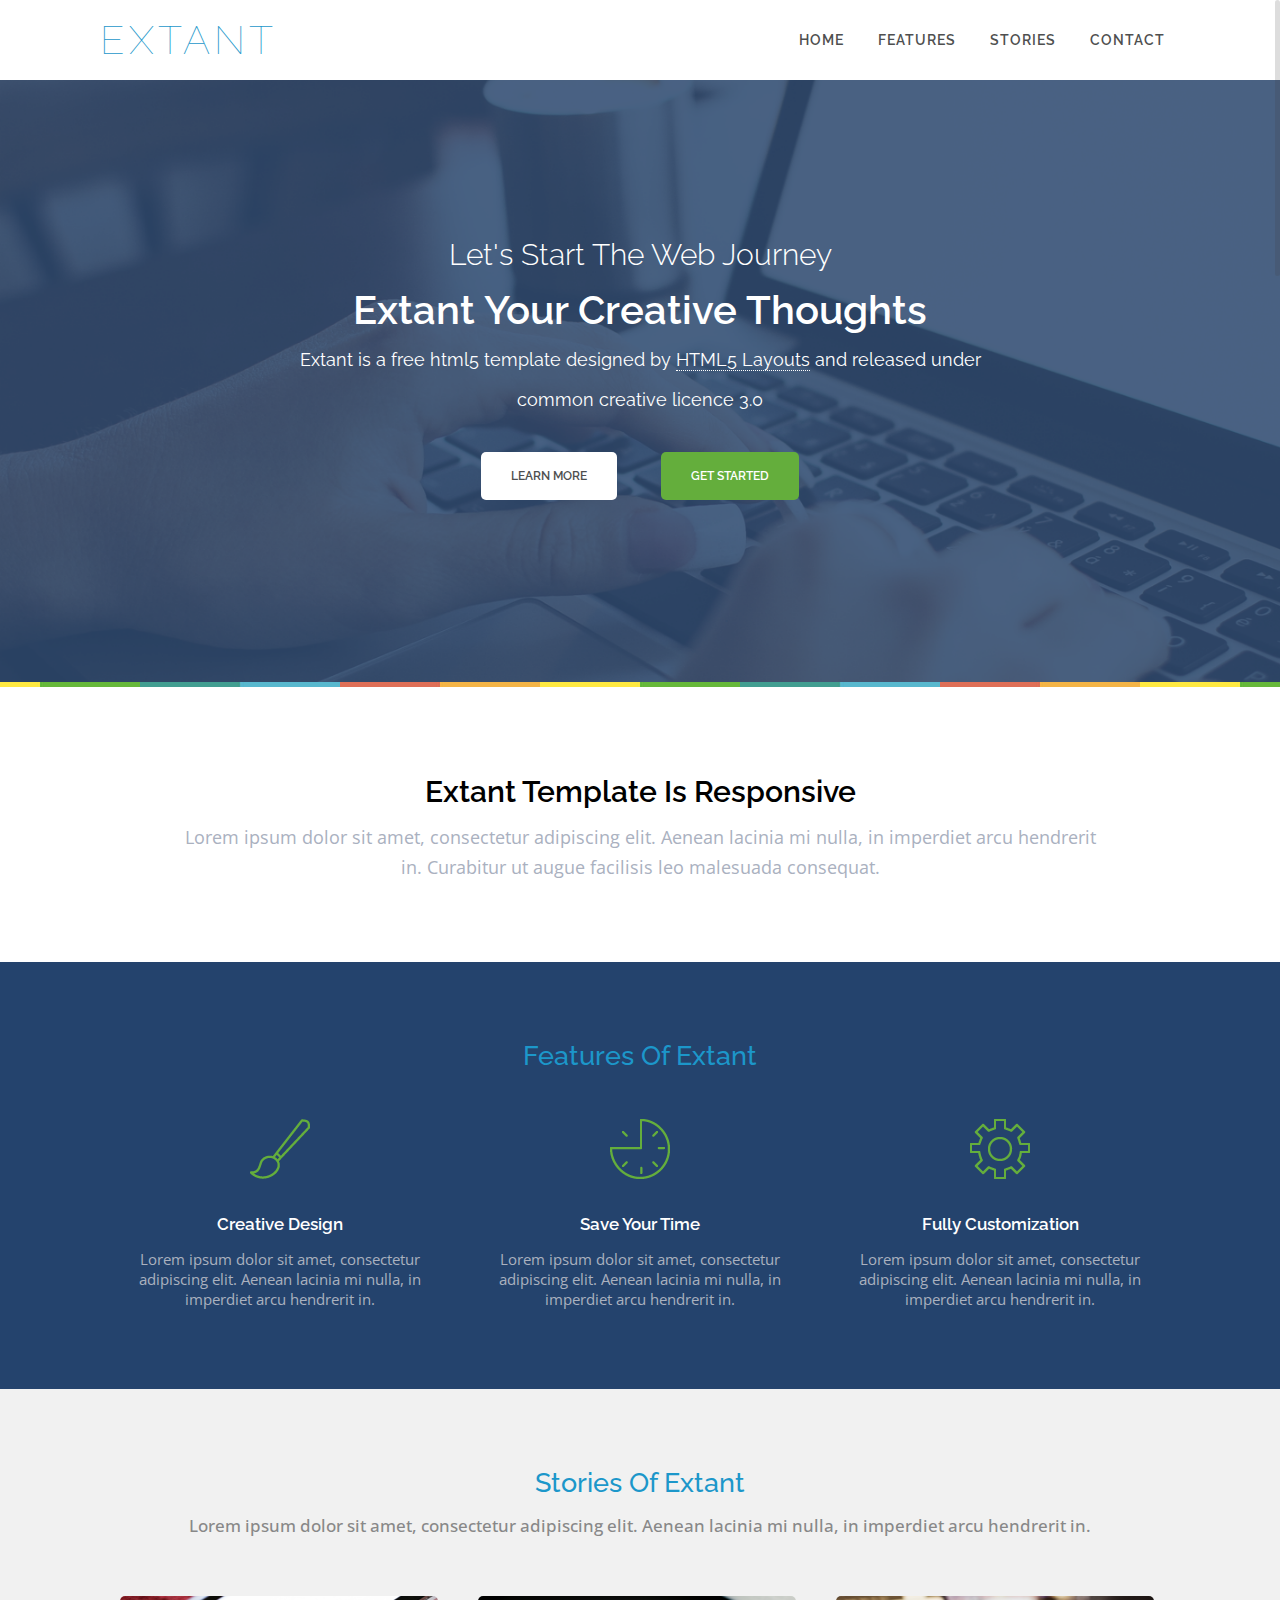
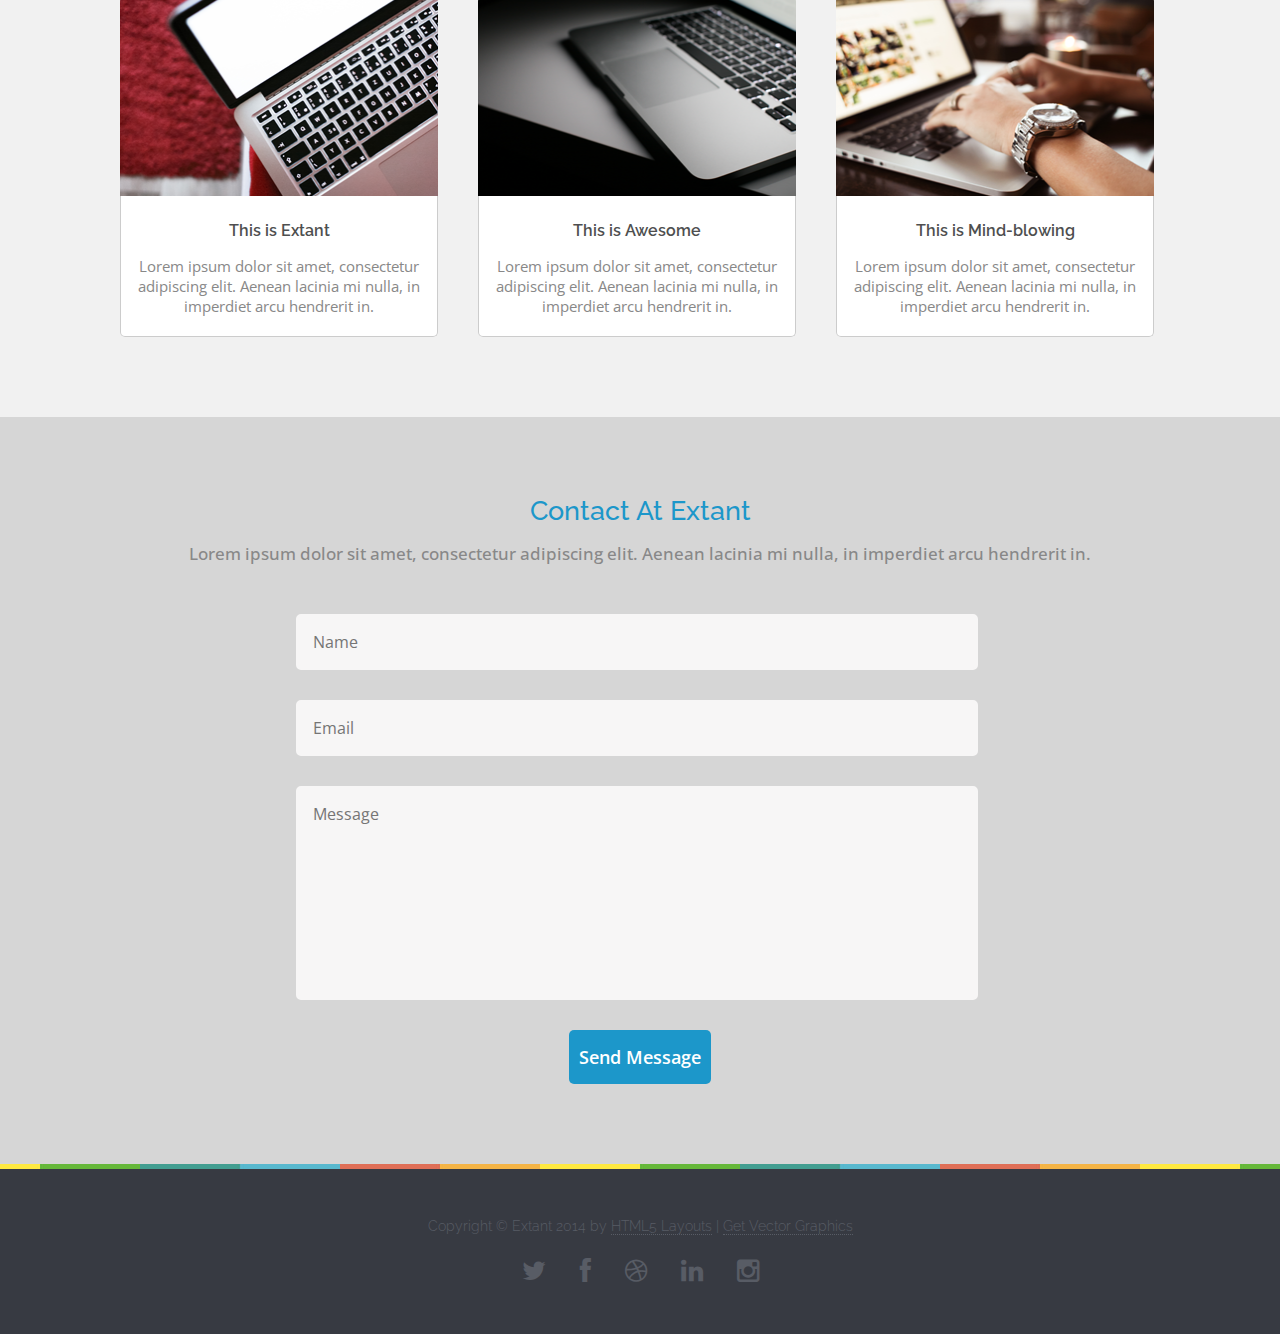
==== index.html @ fd0f8000 "Template Commit" ====
<!DOCTYPE html PUBLIC "-//W3C//DTD XHTML 1.0 Transitional//EN" "http://www.w3.org/TR/xhtml1/DTD/xhtml1-transitional.dtd">
<html xmlns="http://www.w3.org/1999/xhtml">
<head>
<meta http-equiv="Content-Type" content="text/html; charset=utf-8" />
<meta name="viewport" content="width=device-width, initial-scale=1.0">
<title>Extant - Free HTML5 Templates 2014</title>
<link rel="stylesheet" type="text/css" href="style.css"/>
<link href='http://fonts.googleapis.com/css?family=Raleway:400,200,300,600,700,800' rel='stylesheet' type='text/css'>
<link href='http://fonts.googleapis.com/css?family=Open+Sans:400,700,800,600,300,200' rel='stylesheet' type='text/css'>
<link href="css/font-awesome.min.css" rel="stylesheet" media="screen">
<link href="css/responsive.css" rel="stylesheet" media="screen" type="text/css"/>
<link rel="stylesheet" href="sidr/stylesheets/jquery.sidr.dark.css">
<script src="js/jquery.min.js"></script>
<script src="sidr/jquery.sidr.min.js"></script>
<script type="text/javascript" src="js/smoothscroll.js"></script>

</head>

<body>
	<div class="header">
    	<div class="container">
    		<div class="logo-menu">
        		<div class="logo">
            		<h1><a href="#">Extant</a></h1>
            	</div>
                <!--<a id="simple-menu" href="#sidr">Toggle menu</a>-->
                <div id="mobile-header">
<a class="responsive-menu-button" href="#"><img src="images/11.png"/></a>
</div>
            	<div class="menu" id="navigation">
            		<ul>
                    	<li><a href="#">Home</a></li>
                        <li><a href="#features">Features</a></li>
                        <li><a href="#stories">Stories</a></li>
                        <li><a href="#contact">Contact</a></li>
                    </ul>
            	</div>
        	</div>
        </div>
    </div>
    
    <div class="banner">
    	<div class="container">
        	<div class="header-text">
            	<p class="big-text">Let's Start The Web Journey</p>
                <h2>Extant Your Creative Thoughts</h2>
                <p class="small-text">Extant is a free html5 template designed by <a href="www.html5layouts.com">HTML5 Layouts</a> and released under common creative licence 3.0</p>
                <div class="button-section">
                	<ul>
                    	<li><a href="#" class="top-button white">Learn More</a></li>
                        <li><a href="#" class="top-button green">Get Started</a></li>
                    </ul>
                </div>
            </div>
        </div>
    </div>
    
    <div class="color-border">
    </div>
    
    <div class="desc">
    	<div class="container">
        	<h2>Extant Template Is Responsive</h2>
            <p>Lorem ipsum dolor sit amet, consectetur adipiscing elit. Aenean lacinia mi nulla, in imperdiet arcu hendrerit in. Curabitur ut augue facilisis leo malesuada consequat.</p>
        </div>
    </div>
    
    <div class="features" id="features">
    	<div class="container">
        	<h3 class="text-head">Features Of Extant</h3>
        	<div class="features-section">
                <ul>
                	<li>
                    	<div class="feature-icon icon1"></div>
                     	<h4>Creative Design</h4>
                        <p>Lorem ipsum dolor sit amet, consectetur adipiscing elit. Aenean lacinia mi nulla, in imperdiet arcu hendrerit in.</p>
                     </li>
                     <li>
                    	<div class="feature-icon icon2"></div>
                     	<h4>Save Your Time</h4>
                        <p>Lorem ipsum dolor sit amet, consectetur adipiscing elit. Aenean lacinia mi nulla, in imperdiet arcu hendrerit in.</p>
                     </li>
                     <li>
                    	<div class="feature-icon icon3"></div>
                     	<h4>Fully Customization</h4>
                        <p>Lorem ipsum dolor sit amet, consectetur adipiscing elit. Aenean lacinia mi nulla, in imperdiet arcu hendrerit in.</p>
                     </li>
                </ul>
            </div>
        </div>
    </div>
    
    <div class="stories" id="stories">
    	<div class="container">
        	<h3 class="text-head">Stories Of Extant</h3>
            <p class="box-desc">Lorem ipsum dolor sit amet, consectetur adipiscing elit. Aenean lacinia mi nulla, in imperdiet arcu hendrerit in.</p>
        	<div class="stories-section">
            	<ul>
                	<li>
                    	<a href="#">
                    	<div class="story-img"><img src="images/story1.png"/></div>
                        	<div class="story-box">
                            	<h4>This is Extant</h4>
                        		<p>Lorem ipsum dolor sit amet, consectetur adipiscing elit. Aenean lacinia mi nulla, in imperdiet arcu hendrerit in.</p>
                        		
                            </div>
                        </a>
                    </li>
                    <li>
                    	<a href="#">
                    	<div class="story-img"><img src="images/story2.png"/></div>
                        	<div class="story-box">
                            	<h4>This is Awesome</h4>
                        		<p>Lorem ipsum dolor sit amet, consectetur adipiscing elit. Aenean lacinia mi nulla, in imperdiet arcu hendrerit in.</p>
                        		
                            </div>
                        </a>
                    </li>
                    <li>
                    	<a href="#">
                    	<div class="story-img"><img src="images/story3.png"/></div>
                        	<div class="story-box">
                            	<h4>This is Mind-blowing</h4>
                        		<p>Lorem ipsum dolor sit amet, consectetur adipiscing elit. Aenean lacinia mi nulla, in imperdiet arcu hendrerit in.</p>
                        		
                            </div>
                        </a>
                    </li>
                </ul>
            </div>
        </div>
    </div>
   	
    <div class="contact" id="contact">
    	<div class="container">
        	<h3 class="text-head">Contact At Extant</h3>
            <p class="box-desc">Lorem ipsum dolor sit amet, consectetur adipiscing elit. Aenean lacinia mi nulla, in imperdiet arcu hendrerit in.</p>
            	<div class="contact-section">
            		
                		<form>
                    		<input type="text" name="Name" placeholder="Name" />
                        	<input type="email" name="email" placeholder="Email"/>
                        	<textarea placeholder="Message" rows="6"></textarea>
                        	<button type="submit" class="submit">Send Message</button>
                   		</form>
                	
            	</div>
        </div>
    </div>
    <div class="color-border">
    </div>
    <div class="footer">
        	<div class="container">
            	<div class="infooter">
                <p class="copyright">Copyright &copy; Extant 2014 by <a class="credit"href="http://www.html5layouts.com">HTML5 Layouts</a> | <a href="http://vectortoons.com/">Get Vector Graphics</a></p>
            	</div>
            <ul class="socialmedia">
                <li><a href=""><i class="icon-twitter"></i></a></li>
                <li><a href=""><i class="icon-facebook"></i></a></li>
                <li><a href=""><i class="icon-dribbble"></i></a></li>
                <li><a href=""><i class="icon-linkedin"></i></a></li>
                <li><a href=""><i class="icon-instagram"></i></a></li>
            </ul>
            </div>
        </div>
        <script type="text/javascript" src="js/jquery.nicescroll.min.js"></script>
        <script type="text/javascript">		
			 $(document).ready(function() {
				$('#simple-menu').sidr({
				side: 'right'
			});
			});
			$('.responsive-menu-button').sidr({
				name: 'sidr-main',
				source: '#navigation',
				side: 'right'

				});
			$(document).ready(
			function() {
			$("html").niceScroll({cursorborder:"0px solid #fff",cursorwidth:"5px",scrollspeed:"70"});
			}
			);
		</script>
</body>
</html>
---- style.css ----
/* CSS Document */

/* http://meyerweb.com/eric/tools/css/reset/ 
   v2.0 | 20110126
   License: none (public domain)
*/

html, body, div, span, applet, object, iframe,
h1, h2, h3, h4, h5, h6, p, blockquote, pre,
a, abbr, acronym, address, big, cite, code,
del, dfn, em, img, ins, kbd, q, s, samp,
small, strike, strong, sub, sup, tt, var,
b, u, i, center,
dl, dt, dd, ol, ul, li,
fieldset, form, label, legend,
table, caption, tbody, tfoot, thead, tr, th, td,
article, aside, canvas, details, embed, 
figure, figcaption, footer, header, hgroup, 
menu, nav, output, ruby, section, summary,
time, mark, audio, video {
	margin: 0;
	padding: 0;
	border: 0;
	font-size: 100%;
	font: inherit;
	vertical-align: baseline;
	font-family: 'Raleway', sans-serif;
}
/* HTML5 display-role reset for older browsers */
article, aside, details, figcaption, figure, 
footer, header, hgroup, menu, nav, section {
	display: block;
}
body {
	line-height: 1;	
}
ol, ul {
	list-style: none;
}
blockquote, q {
	quotes: none;
}
blockquote:before, blockquote:after,
q:before, q:after {
	content: '';
	content: none;
}
table {
	border-collapse: collapse;
	border-spacing: 0;
}
.header
{
	width: 100%;
	height: 80px;
	background-color: #fff;

}
.container
{
	width: 1080px;
	margin: 0 auto;
}
.logo
{
	float:left;
}
.logo h1 a
{
	font-family: 'Raleway', sans-serif;
	text-decoration: none;
	color: #1C97CA;
	font-size: 40px;
	font-weight: 100;
	padding: 20px 0px;
	display: block;
	letter-spacing: 4px;
	text-transform: uppercase;
	
}
.menu
{
	float: right;
}
.menu ul li
{
	display: inline-block;
	padding: 33px 15px;
}
.menu ul li a
{
	float:right;
	font-family: 'Raleway', sans-serif;
	text-decoration: none;
	color: #4e4f4f;
	font-size: 14px;
	font-weight: 600;
	text-transform: uppercase;
	letter-spacing: 1px;
	transition: color 0.3s ease-in;
	-moz-transition: color 0.3s ease-in;
	-o-transition: color 0.3s ease-in;
	-webkit-transition: color 0.3s ease-in;
	-ms-transition: color 0.3s ease-in;
}
.menu ul li a:hover
{
	color: #1C97CA;
}
.banner
{
	background: url(images/picjumbo-bg5.png) no-repeat fixed 0% 0%/cover;
	padding: 150px 0px;
	cursor: default;
}
.header-text
{
	text-align:center;
	color: #fff;
}
.big-text
{
	font-size: 30px;
	line-height: 50px;
	font-family: 'Raleway', sans-serif;
	font-weight: 300;
}
.header-text h2
{
	font-size: 40px;
	font-weight: 600;
	font-family: 'Raleway', sans-serif;
	line-height: 60px;
}
.small-text
{
	width: 65%;
	margin: 0 auto;
	font-size: 18px;
	font-family: 'Raleway', sans-serif;
	font-weight: 400;
	line-height: 40px;
}
.small-text a
{
	color: #fff;
	border-bottom: 1px dotted #fff;
	text-decoration: none;
}
.button-section ul li
{
	display: inline-block;
	margin: 50px 20px;
}
.top-button
{
	
	text-decoration: none;
	border-radius: 5px;
	font-family: 'Raleway', sans-serif;
	font-weight: 600;
	font-size: 12px;
	text-transform: uppercase;
}
.green
{	color: #fff;
	padding: 17px 30px;
	background-color: #64AE3C;
}
.white
{
	background-color: #fff;
	padding: 17px 30px;
	color: #4e4f4f;
}
.color-border
{
	background:url(images/color_border.jpg) repeat-x scroll center top;
	width: 100%;
	float: left;
	display: block;
	height: 5px;
}
.features
{
	background: url(images/bg.png) repeat;
}
.desc
{
	font-family: 'Raleway', sans-serif;
	text-align: center;
	padding: 80px 0px;
}
.desc h2
{
	font-size: 30px;
	font-weight: 600;
	padding: 15px 0px;
}
.desc p
{
	font-size: 18px;
	font-weight: 400;
	line-height: 30px;
	width: 85%;
	margin: 0 auto;
	font-family: 'Open Sans', sans-serif;
	color: #aab1bf;
}
.features
{
	padding: 80px 0px;
	background-color: #24436d;
	float: left;
	width: 100%;
}
.features-section
{
	text-align: center;
}
h3.text-head
{
	color: #1c97ca;
	font-size: 27px;
	font-weight: 500;
	font-family: 'Raleway', sans-serif;
	text-align: center;
}
p.box-desc
{
	color: #888;
	font-size: 17px;
	font-weight: 500;
	font-family: 'Open Sans', sans-serif;
	line-height: 60px;
	text-align: center;
}
.features-section ul
{
	margin: 50px 0px;
}
.features-section ul li
{
	width: 360px;
	display: block;
	text-align: center;
	float: left;
}
.feature-icon
{
	background:url(images/feature-icons.png) no-repeat;
	width: 60px;
	height: 60px;
	display: inline-block;
}
.icon1
{
	background-position: -1px -1px;
}
.icon2
{
	background-position: -68px -1px;
}
.icon3
{
	background-position: -136px -1px;
}
.features-section ul li h4
{
	font-size: 17px;
	font-weight: 600;
	color: #fff;
	font-family: 'Raleway', sans-serif;
	line-height: 50px;
	margin-top: 20px;
}
.features-section ul li p
{
	color: #aab1bf;
	font-size: 15px;
	line-height: 20px;
	width: 90%;
	margin: 0 auto;
	font-weight: 400;
	font-family: 'Open Sans', sans-serif;
	
}
.stories
{
	padding: 80px 0px;
	float: left;
	width: 100%;
	background: #f1f1f1;
}
.stories-section ul li
{
	width: 318px;
	margin: 40px 20px 0px;
	border-radius: 5px;
	background-color: #fff;
	float: left;
	transition: all 0.3s ease-in;
	-moz-transition: all 0.3s ease-in;
	-o-transition: all 0.3s ease-in;
	-ms-transition: all 0.3s ease-in;
	-webkit-transition: all 0.3s ease-in;
}
.stories-section ul li a
{
	text-decoration: none;
}
.story-img img
{
	width: 318px;
	height: 200px;
	border-top-left-radius: 5px;
	border-top-right-radius: 5px;
}
.story-box
{
	border: 1px solid #ccc;
	border-bottom-left-radius: 5px;
	border-bottom-right-radius: 5px;
	border-top: none;
	text-align: center;
	padding: 10px 0px 20px;
}
.story-box h4
{
	color: #4E4F4F;
	font-size: 16px;
	font-family: 'Raleway', sans-serif;
	font-weight: 600;
	line-height: 50px;
}
.story-box p
{
	color: #888;
	font-family: 'Open Sans', sans-serif;
	font-size: 15px;
	font-weight: 400;
	line-height: 20px;
}
.stories-section ul li:hover
{
	box-shadow: 0px 0px 6px 0px #ccc;
}
.contact
{
	padding: 80px 0px;
	width: 100%;
	float: left;
	font-family: 'Open Sans', sans-serif;
	background-color: #D6D6D6;
}
.contact-section
{
	width: 60%;
	margin: 0 auto;
	font-family: 'Open Sans', sans-serif;
}
form input
{
	background: none repeat scroll 0% 0% #F7F6F6;
	padding: 15px;
	width: 100%;
	border-radius: 5px;
	font-size: 16px;
	font-weight: 400;
	margin-top: 30px;
	font-family: 'Open Sans', sans-serif;
	box-shadow: none;
	border: 2px solid #f7f6f6;
	transition: all 0.5s ease-in;
	-moz-transition: all 0.5s ease-in;
	-o-transition: all 0.5s ease-in;
	-ms-transition: all 0.5s ease-in;
	-webkit-transition: all 0.5s ease-in;
	margin-left: -20px;
}
form textarea
{
	width: 100%;
    border-radius: 5px;
    box-shadow: none;
    background: none repeat scroll 0% 0% #F7F6F6;
    padding: 15px;
    font-size: 16px;
    font-weight: 400;
	height: 180px;
	margin-top: 30px;
	font-family: inherit;
	border: 2px solid #f7f6f6;
	font-family: 'Open Sans', sans-serif;
	resize: none;
	transition: all 0.5s ease-in;
	-moz-transition: all 0.5s ease-in;
	-ms-transition: all 0.5s ease-in;
	-o-transition: all 0.5s ease-in;
	-webkit-transition: all 0.5s ease-in;
	margin-left: -20px;
}
button.submit
{
	background: #1C97CA;
border: medium none;
color: #FFF;
padding: 15px 10px;
font-size: 18px;
font-weight: 600;
font-family: "Open Sans",sans-serif;
transition: all 0.3s ease 0s;
-o-transition: all 0.3s ease 0s;
-webkit-transition: all 0.3s ease 0s;
-ms-transition: all 0.3s ease 0s;
-moz-transition: all 0.3s ease 0s;
margin-top: 20px;
transition: background 0.3s ease-in;
cursor: pointer;
display: block;
margin: 30px auto 0px;
border-radius : 5px;
}
button.submit:hover
{
	background:#888;
}
form input:focus
{
	border: 2px solid #888;
	background-color: #fff;
}
form textarea:focus
{
	border: 2px solid #888;
	background-color: #fff;
}
.footer
{
	width: 100%;
	background-color: #373A42;
	float: left;
	padding: 50px 0px;
	text-align: center;
}
.footer p.copyright {
    color: #585C65;
    font-weight: 300;
    font-size: 14px;
}
.footer p.copyright a
{
	color: #585C65;
	text-decoration: none;
	border-bottom: 1px dotted #585c65;
}
ul.socialmedia {
    margin: 0;
    list-style:none;
    margin-top: 25px;
}
ul.socialmedia li {
    display: inline-block;
    margin-left: 15px;
	margin-right: 15px;
    color: #585c65;
    font-size: 26px;
}
ul.socialmedia li a {
    
    color: #585c65;
    font-size: 26px;
}

i.icon-twitter {
    -webkit-transition: all 0.3s;
    -moz-transition: all 0.3s;
    transition: all 0.3s;
}
i.icon-twitter:hover {
    height: 100%;
    color: #00acee;
}
i.icon-facebook {
    -webkit-transition: all 0.3s;
    -moz-transition: all 0.3s;
    transition: all 0.3s;
}
i.icon-facebook:hover {
    height: 100%;
    color: #3b5998;
}
i.icon-dribbble {
    -webkit-transition: all 0.3s;
    -moz-transition: all 0.3s;
    transition: all 0.3s;
}
i.icon-dribbble:hover {
    height: 100%;
    color: #ea4c89;
}
i.icon-linkedin {
    -webkit-transition: all 0.3s;
    -moz-transition: all 0.3s;
    transition: all 0.3s;
}
i.icon-linkedin:hover {
    height: 100%;
    color: #0e76a8;
}
i.icon-instagram {
    -webkit-transition: all 0.3s;
    -moz-transition: all 0.3s;
    transition: all 0.3s;

}
i.icon-instagram:hover {
    height: 100%;
    color: #3f729b;
}
ul.socialmedia li a {
    text-decoration: none;
}
.responsive-menu-button
{
	float: right;
	padding: 24px 0px;
}
#mobile-header {
display: none;
}
---- css/responsive.css ----
@media (min-width: 1080px) and (max-width: 1200px)
{
	.container
	{
		width: 1040px;
		margin: 0 auto;
		padding: 0px 20px;
	}
	.features-section ul li
	{
		width: 346px;
	}
	.stories-section ul li
	{
		width: 304px;
	}
	.story-img img
	{
		width: 304px;
		height: 195px;
	}
}
@media (min-width: 768px) and (max-width: 1080px)
{
	.container
	{
		width: 728px;
		margin: 0 auto;
	}
	.banner
	{
		padding: 100px 0px;
	}
	.big-text
	{
		font-size: 22px;
	}
	.header-text h2 
	{
    	font-size: 34px;
	}
	.small-text 
	{
    	width: 85%;
    	margin: 0px auto;
    	font-size: 16px;
	}
	.desc h2 {
    	font-size: 25px;
	}
	.desc p {
    	font-size: 16px;
	}
	.features-section ul li {
    	width: 242px;
	}
	.features-section ul li p {
   
    	font-size: 14px;
    	width: 95%;
	}
	.contact-section
	{
	width: 80%;
	margin: 0 auto;
	font-family: 'Open Sans', sans-serif;
	}
}
@media only screen 
and (min-device-width : 768px) 
and (max-device-width : 1024px) 
and (orientation : landscape) 
{
	.container
	{
		width: 728px;
		margin: 0 auto;
	}
	.banner
	{
		padding: 140px 0px;
	}
	.big-text
	{
		font-size: 22px;
	}
	.header-text h2 
	{
    	font-size: 34px;
	}
	.small-text 
	{
    	width: 85%;
    	margin: 0px auto;
    	font-size: 16px;
	}
	.desc h2 {
    	font-size: 25px;
	}
	.desc p {
    	font-size: 16px;
	}
	.features-section ul li {
    	width: 242px;
	}
	.features-section ul li p {
   
    	font-size: 14px;
    	width: 95%;
	}
	.contact-section
	{
	width: 80%;
	margin: 0 auto;
	font-family: 'Open Sans', sans-serif;
	}
}
@media (min-width: 640px) and (max-width: 768px)
{
	.container
	{
		width: 600px;
		margin: 0 auto;
		padding: 0px 20px;
	}
	.banner
		{
			padding: 140px 0px;
		}
		.big-text {
    		font-size: 20px;
		}
		.header-text h2 {
    		font-size: 30px;
    		line-height: 40px;
		}
		.small-text {
    		width: 90%;
	    	font-size: 16px;
    		line-height: 35px;
		}
		.desc {
    		padding: 60px 0px;
		}
		.desc h2 {
    		font-size: 22px;
		}
		.desc p {
    		font-size: 14px;
		}
		.features-section ul li {
    		display: block;
    		float: none;
    		width: 80%;
    		margin: 40px auto;
		}
		p.box-desc {
   	 		line-height: 30px;
		}
		.stories-section ul li {
   	 		float: none;;
   	 		margin: 40px auto;
		}	
		.features {
    		padding: 140px 0px;
		}
		.stories {
    		padding: 140px 0px;
		}
		.contact {
    		padding: 140px 0px;
    
		}
}
@media (min-width: 480px) and (max-width: 640px)
{
	.container
	{
		width: 440px;
		margin: 0 auto;
		padding: 0px 20px;
	}
	.banner
		{
			padding: 140px 0px;
		}
		.big-text {
    		font-size: 20px;
		}
		.header-text h2 {
    		font-size: 30px;
    		line-height: 40px;
		}
		.small-text {
    		width: 90%;
	    	font-size: 16px;
    		line-height: 35px;
		}
		.desc {
    		padding: 60px 0px;
		}
		.desc h2 {
    		font-size: 22px;
		}
		.desc p {
    		font-size: 14px;
			width: 100%;
		}
		.features-section ul li {
    		display: block;
    		float: none;
    		width: 80%;
    		margin: 40px auto;
		}
		p.box-desc {
   	 		line-height: 30px;
		}
		.stories-section ul li {
   	 		float: none;;
   	 		margin: 40px auto;
		}	
		.features {
    		padding: 140px 0px;
		}
		.stories {
    		padding: 140px 0px;
		}
		.contact {
    		padding: 140px 0px;
    
		}
}
@media (min-width: 20px) and (max-width: 480px)
{
	.container
	{
		width: 280px;
		margin: 0 auto;
		padding: 0px 20px;
	}
	.banner
		{
			padding: 140px 0px 60px;;
		}
		.big-text {
    		font-size: 15px;
		}
		.header-text h2 {
    		font-size: 26px;
    		line-height: 40px;
		}
		.small-text {
    		width: 90%;
	    	font-size: 15px;
    		line-height: 35px;
		}
		.button-section ul li {
    		margin: 50px 12px;
		}
		.white, .green {
    		padding: 15px;
		}
		.desc {
    		padding: 60px 0px;
		}
		.desc h2 {
    		font-size: 22px;
		}
		.desc p {
    		font-size: 14px;
			width: 100%;
		}
		.features
		{
			padding: 140px 0px;
		}
		.features-section ul li {
    		display: block;
    		float: none;
    		width: 90%;
    		margin: 40px auto;
		}
		.features-section ul li p
		{
			width: 100%;
		}
		p.box-desc {
   	 		line-height: 30px;
			font-size: 14px;
		}
		.stories
		{
			padding: 140px 0px;
		}
		.stories-section ul li {
   	 		float: none;;
   	 		margin: 40px auto;
			width: 260px;
		}
		.story-img img {
    		height: 170px;
    		width: 260px;
		}
		.features {
    		padding: 60px 0px;
		}
		.stories {
    		padding: 60px 0px;
		}
		.contact {
    		padding: 140px 0px;
    
		}
		.contact-section {
    		width: 80%;
		}
		h3.text-head {
    		font-size: 20px;
		}
		.menu {
   			 display: none;
		}
		.logo {
			float: left;
		}
}
@media only screen and (max-width: 767px){
#mobile-header {
display: block;
}
.header
{
	position: fixed;
}
.banner {
    padding: 160px 0px 80px;
}
.menu
{
	display: none;
}
}
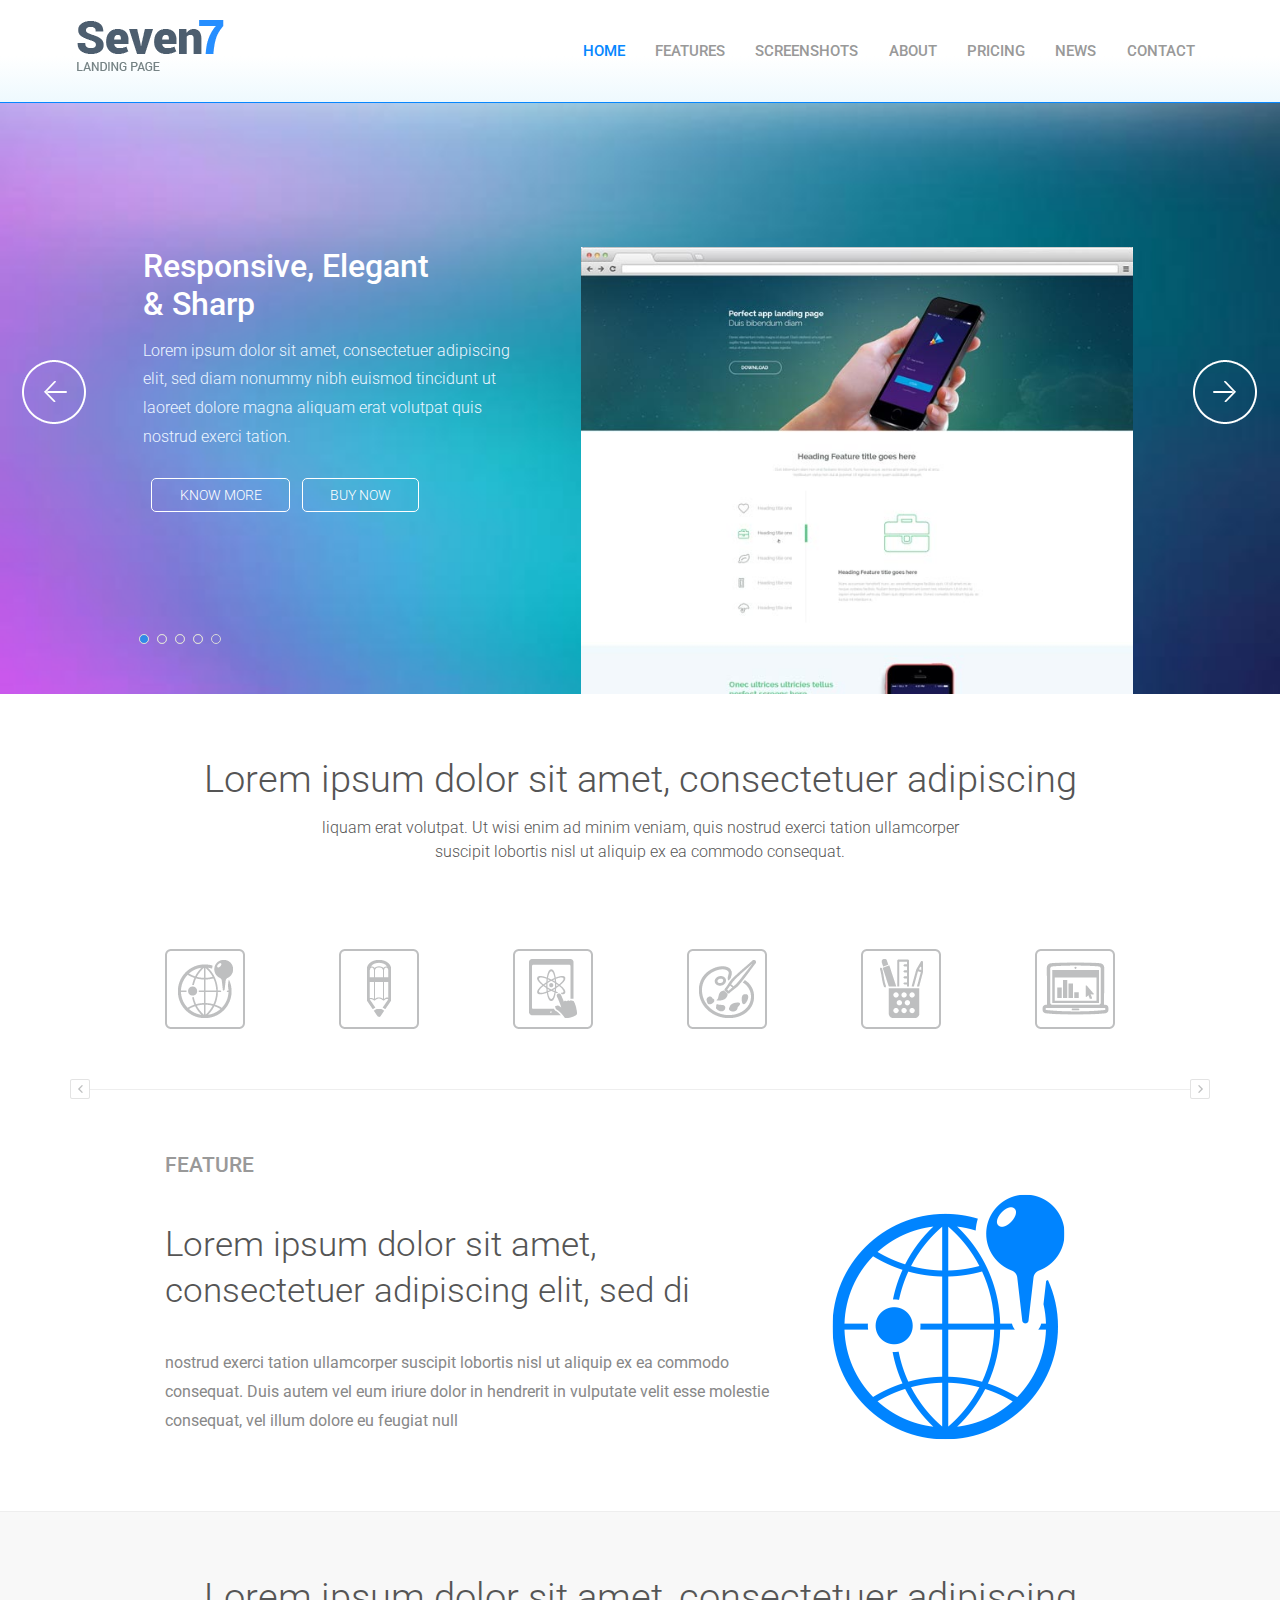
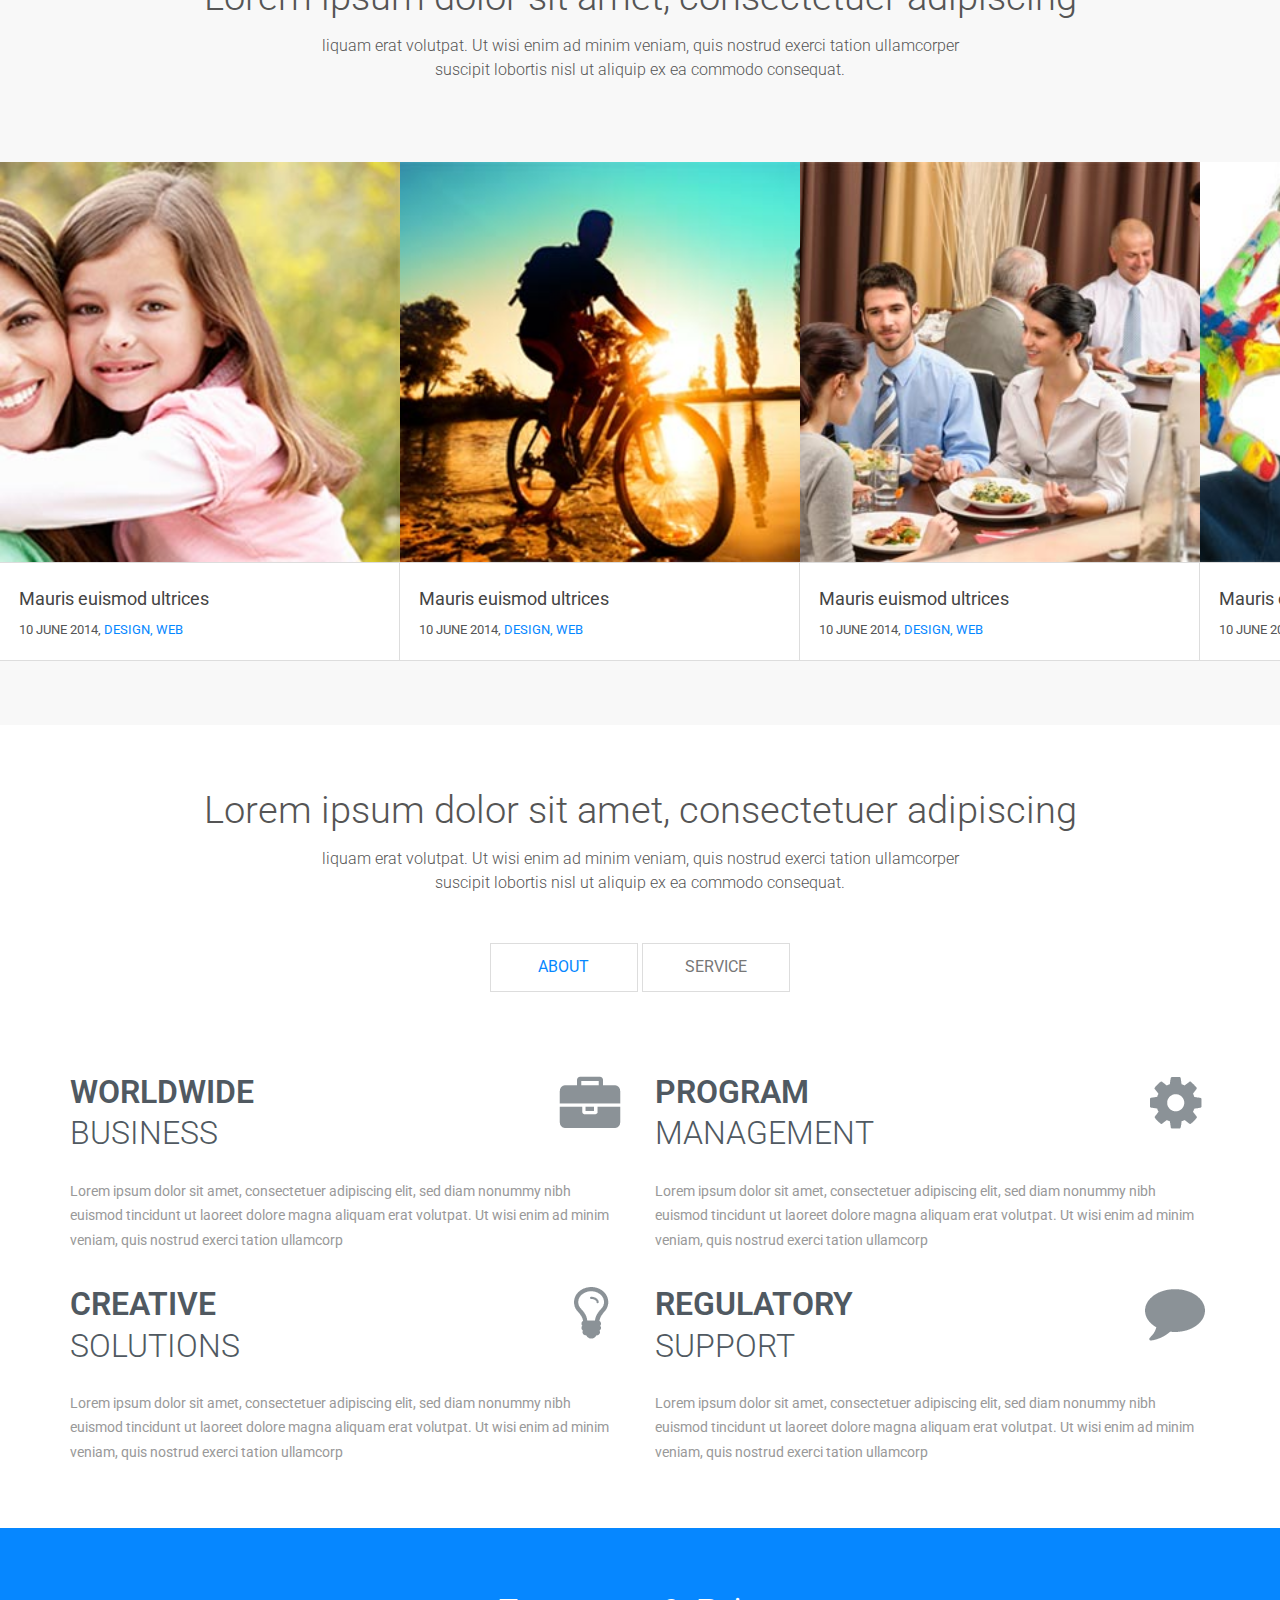
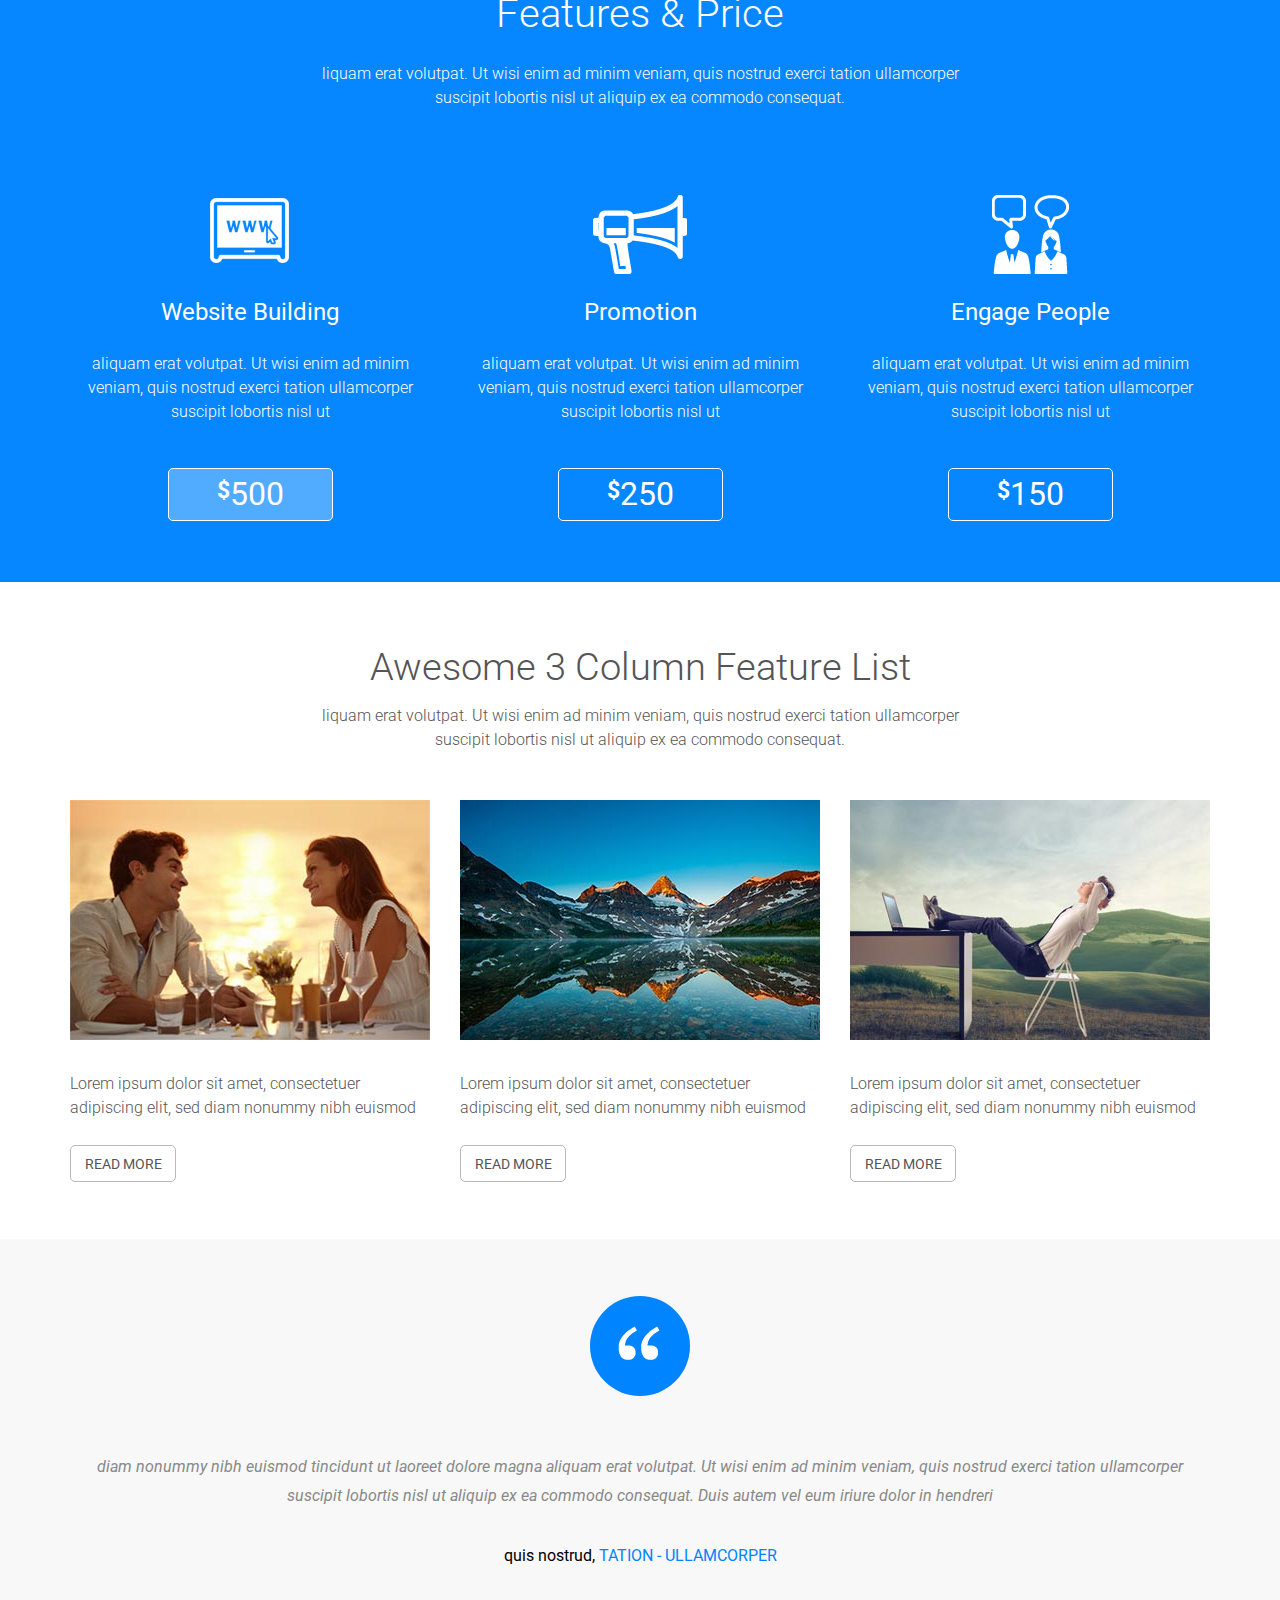
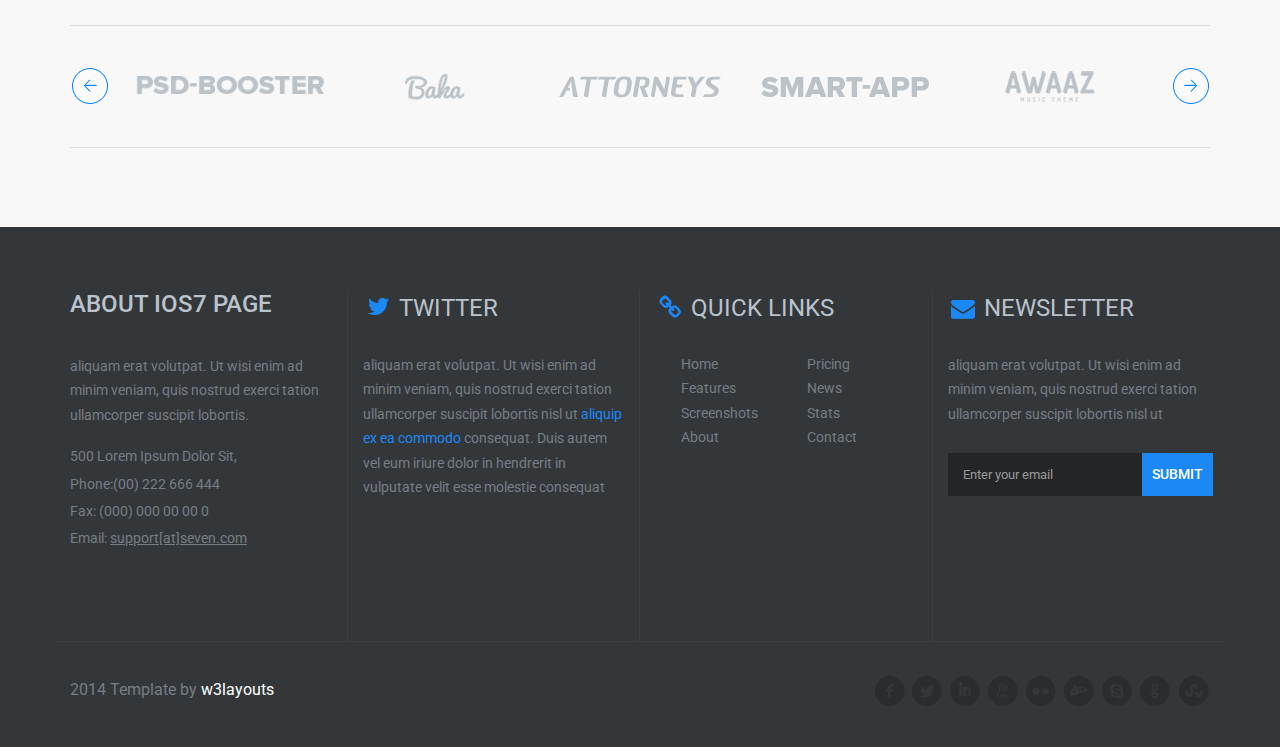
==== commit 47931487: "Template Download" ====
--- a/index.html
+++ b/index.html
@@ -1,186 +1,586 @@
-<!DOCTYPE html PUBLIC "-//W3C//DTD XHTML 1.0 Transitional//EN" "http://www.w3.org/TR/xhtml1/DTD/xhtml1-transitional.dtd">
-<html xmlns="http://www.w3.org/1999/xhtml">
+<!--
+Author: W3layouts
+Author URL: http://w3layouts.com
+License: Creative Commons Attribution 3.0 Unported
+License URL: http://creativecommons.org/licenses/by/3.0/
+-->
+<!DOCTYPE HTML>
+<html>
 <head>
-<meta http-equiv="Content-Type" content="text/html; charset=utf-8" />
-<meta name="viewport" content="width=device-width, initial-scale=1.0">
-<title>Extant - Free HTML5 Templates 2014</title>
-<link rel="stylesheet" type="text/css" href="style.css"/>
-<link href='http://fonts.googleapis.com/css?family=Raleway:400,200,300,600,700,800' rel='stylesheet' type='text/css'>
-<link href='http://fonts.googleapis.com/css?family=Open+Sans:400,700,800,600,300,200' rel='stylesheet' type='text/css'>
-<link href="css/font-awesome.min.css" rel="stylesheet" media="screen">
-<link href="css/responsive.css" rel="stylesheet" media="screen" type="text/css"/>
-<link rel="stylesheet" href="sidr/stylesheets/jquery.sidr.dark.css">
+<title>Seven Bootstarp Website Template | Home :: w3layouts</title>
+<link href="css/bootstrap.css" rel='stylesheet' type='text/css' />
+<!-- jQuery (necessary for Bootstrap's JavaScript plugins) -->
 <script src="js/jquery.min.js"></script>
-<script src="sidr/jquery.sidr.min.js"></script>
-<script type="text/javascript" src="js/smoothscroll.js"></script>
-
+<!---- start-smoth-scrolling---->
+<script type="text/javascript" src="js/move-top.js"></script>
+<script type="text/javascript" src="js/easing.js"></script>
+			    <script type="text/javascript">
+					jQuery(document).ready(function($) {
+						$(".scroll").click(function(event){		
+							event.preventDefault();
+							$('html,body').animate({scrollTop:$(this.hash).offset().top},1200);
+						});
+					});
+				</script>
+<!---- start-smoth-scrolling---->
+ <!-- Custom Theme files -->
+<link href="css/style.css" rel='stylesheet' type='text/css' />
+<!-- Custom Theme files -->
+<meta name="viewport" content="width=device-width, initial-scale=1">
+<script type="application/x-javascript"> addEventListener("load", function() { setTimeout(hideURLbar, 0); }, false); function hideURLbar(){ window.scrollTo(0,1); } </script>
+</script>
+<!----webfonts---->
+<link href='http://fonts.googleapis.com/css?family=Roboto:100,300,400,500,700,900' rel='stylesheet' type='text/css'>
+<!----//webfonts---->
+	<!----- start-Share-instantly-slider---->
+					 <!-- Prettify -->
+						<link href="css/owl.carousel.css" rel="stylesheet">
+					    <script src="js/owl.carousel.js"></script>
+					    <script>
+						    $(document).ready(function() {
+						      $("#owl-demo , #owl-demo1").owlCarousel({
+						        items : 1,
+						        lazyLoad : true,
+						        autoPlay : true,
+						      });
+						    });
+					    </script>
+					    <script>
+						    $(document).ready(function() {
+						      $("#owl-demo3").owlCarousel({
+						        items : 4,
+						        lazyLoad : true,
+						        autoPlay : true,
+						        navigation: false,
+						        pagination: false,
+						      });
+						    });
+					    </script>
+					<!----- //End-Share-instantly-slider---->
+             
+				<!----start-top-nav-script---->
+		<script>
+			$(function() {
+				var pull 		= $('#pull');
+					menu 		= $('nav ul');
+					menuHeight	= menu.height();
+				$(pull).on('click', function(e) {
+					e.preventDefault();
+					menu.slideToggle();
+				});
+				$(window).resize(function(){
+	        		var w = $(window).width();
+	        		if(w > 320 && menu.is(':hidden')) {
+	        			menu.removeAttr('style');
+	        		}
+	    		});
+			});
+		</script>
+		<!----//End-top-nav-script---->
+<script src="js/easyResponsiveTabs.js" type="text/javascript"></script>
+		    <script type="text/javascript">
+			    $(document).ready(function () {
+			        $('#horizontalTab').easyResponsiveTabs({
+			            type: 'default', //Types: default, vertical, accordion           
+			            width: 'auto', //auto or any width like 600px
+			            fit: true   // 100% fit in a container
+			        });
+			    });
+			   </script>
 </head>
-
 <body>
-	<div class="header">
-    	<div class="container">
-    		<div class="logo-menu">
-        		<div class="logo">
-            		<h1><a href="#">Extant</a></h1>
-            	</div>
-                <!--<a id="simple-menu" href="#sidr">Toggle menu</a>-->
-                <div id="mobile-header">
-<a class="responsive-menu-button" href="#"><img src="images/11.png"/></a>
-</div>
-            	<div class="menu" id="navigation">
-            		<ul>
-                    	<li><a href="#">Home</a></li>
-                        <li><a href="#features">Features</a></li>
-                        <li><a href="#stories">Stories</a></li>
-                        <li><a href="#contact">Contact</a></li>
-                    </ul>
-            	</div>
-        	</div>
-        </div>
-    </div>
-    
-    <div class="banner">
-    	<div class="container">
-        	<div class="header-text">
-            	<p class="big-text">Let's Start The Web Journey</p>
-                <h2>Extant Your Creative Thoughts</h2>
-                <p class="small-text">Extant is a free html5 template designed by <a href="www.html5layouts.com">HTML5 Layouts</a> and released under common creative licence 3.0</p>
-                <div class="button-section">
-                	<ul>
-                    	<li><a href="#" class="top-button white">Learn More</a></li>
-                        <li><a href="#" class="top-button green">Get Started</a></li>
-                    </ul>
+    <div class="header">
+     <div class="container">
+		 <div class="logo">
+			<a href="index.html"><img src="images/logo.png" class="img-responsive" alt=""/></a>
+		 </div>
+		             <nav class="top-nav">
+						<ul class="top-nav">
+							<li class="active"><a href="#home" class="scroll">Home <span> </span></a></li>
+							<li class="page-scroll"><a href="#fea" class="scroll">Features<span> </span></a></li>
+							<li class="page-scroll"><a href="#screen" class="scroll">Screenshots<span> </span></a></li>
+							<li class="page-scroll"><a href="#about" class="scroll">About <span> </span></a></li>
+							<li class="page-scroll"><a href="#price" class="scroll">Pricing<span> </span></a></li>
+							<li class="page-scroll"><a href="#news" class="scroll">News<span> </span></a></li>
+							<li class="contatct-active" class="page-scroll"><a href="#contact" class="scroll">Contact </a></li>
+						</ul>
+						<a href="#" id="pull"><img src="images/nav-icon.png" title="menu" /></a>
+					</nav>			
+	                <div class="clearfix"></div>
+	  </div>
+   </div>
+   <div class="slider" id="home">
+  	<div class="slider_container">
+  		<div class="wmuSlider example1">
+			   <div class="wmuSliderWrapper">
+				   <article style="position: absolute; width: 100%; opacity: 0;"> 
+				   	 <div class="banner-wrap">
+				   		 <div class="slider-left">
+						    <h1>Responsive, Elegant <br> & Sharp</h1>
+							<p class="top">Lorem ipsum dolor sit amet, consectetuer adipiscing elit, sed diam nonummy nibh euismod tincidunt ut laoreet dolore magna aliquam erat volutpat quis nostrud exerci tation.</p>
+						    <ul class="button">
+						       <li><a href="#">Know More</a></li>
+							   <li><a href="#">Buy Now</a></li>
+							</ul>
+						 </div>
+					   	 <div class="slider-right">
+							 <img src="images/one.jpg" alt=""/> 
+						 </div>
+						 <div class="clearfix"> </div>
+					 </div>
+					</article>
+				   <article style="position: relative; width: 100%; opacity: 1;"> 
+				   	 <div class="banner-wrap">
+				   		 <div class="slider-left">
+						    <h1>nibh euismod <br> & tincidunt</h1>
+							<p class="top">Lorem ipsum dolor sit amet, consectetuer adipiscing elit, sed diam nonummy nibh euismod tincidunt ut laoreet dolore magna aliquam erat volutpat quis nostrud exerci tation.</p>
+						    <ul class="button">
+						       <li><a href="#">Know More</a></li>
+							   <li><a href="#">Buy Now</a></li>
+							</ul>
+						 </div>
+					   	 <div class="slider-right">
+							 <img src="images/one.jpg" alt=""/> 
+						 </div>
+						 <div class="clearfix"> </div>
+					 </div>
+				   </article>
+				   <article style="position: absolute; width: 100%; opacity: 0;">
+				   	 <div class="banner-wrap">
+				   		 <div class="slider-left">
+						    <h1>magna aliquam <br> & laoreet</h1>
+							<p class="top">Lorem ipsum dolor sit amet, consectetuer adipiscing elit, sed diam nonummy nibh euismod tincidunt ut laoreet dolore magna aliquam erat volutpat quis nostrud exerci tation.</p>
+						    <ul class="button">
+						       <li><a href="#">Know More</a></li>
+							   <li><a href="#">Buy Now</a></li>
+							</ul>
+						 </div>
+					   	 <div class="slider-right">
+							 <img src="images/one.jpg" alt=""/> 
+						 </div>
+						 <div class="clearfix"> </div>
+					 </div>
+				   </article>
+				   <article style="position: absolute; width: 100%; opacity: 0;">
+				   	<div class="banner-wrap">
+				   		 <div class="slider-left">
+						    <h1>volutpat quis <br> & nostrud</h1>
+							<p class="top">Lorem ipsum dolor sit amet, consectetuer adipiscing elit, sed diam nonummy nibh euismod tincidunt ut laoreet dolore magna aliquam erat volutpat quis nostrud exerci tation.</p>
+						    <ul class="button">
+						       <li><a href="#">Know More</a></li>
+							   <li><a href="#">Buy Now</a></li>
+							</ul>
+						 </div>
+					   	 <div class="slider-right">
+							 <img src="images/one.jpg" alt=""/> 
+						 </div>
+						 <div class="clearfix"> </div>
+					 </div>
+				   </article>
+				   <article style="position: absolute; width: 100%; opacity: 0;"> 
+				   	 <div class="banner-wrap">
+				   		 <div class="slider-left">
+						    <h1>magna aliquam <br> & laoreet</h1>
+							<p class="top">Lorem ipsum dolor sit amet, consectetuer adipiscing elit, sed diam nonummy nibh euismod tincidunt ut laoreet dolore magna aliquam erat volutpat quis nostrud exerci tation.</p>
+						    <ul class="button">
+						       <li><a href="#">Know More</a></li>
+							   <li><a href="#">Buy Now</a></li>
+							</ul>
+						 </div>
+					   	 <div class="slider-right">
+							 <img src="images/one.jpg" alt=""/> 
+						 </div>
+						 <div class="clearfix"> </div>
+					 </div>
+			      </article>
+				</div>
+                <ul class="wmuSliderPagination">
+                	<li><a href="#" class="">0</a></li>
+                	<li><a href="#" class="">1</a></li>
+                	<li><a href="#" class="">2</a></li>
+                	<li><a href="#">3</a></li>
+               </ul>
+              </div>
+            	 <script src="js/jquery.wmuSlider.js"></script> 
+				       <script>
+       						 $('.example1').wmuSlider();         
+   						</script> 	           	      
+           </div>
+      </div>
+      <div class="main">
+      	<div class="content-top" id="fea">
+      		<div class="container">
+      			<h2 class="m_1">Lorem ipsum dolor sit amet, consectetuer adipiscing</h2>
+      			<p class="m_2">liquam erat volutpat. Ut wisi enim ad minim veniam, quis nostrud exerci tation ullamcorper<br>suscipit lobortis nisl ut aliquip ex ea commodo consequat.</p>
+      			<ul class="icons">
+      				<li><a href="#"><i class="icon1"> </i></a></li>
+      				<li><a href="#"><i class="icon2"> </i></a></li>
+      				<li><a href="#"><i class="icon3"> </i></a></li>
+      				<li><a href="#"><i class="icon4"> </i></a></li>
+      				<li><a href="#"><i class="icon5"> </i></a></li>
+      				<li><a href="#"><i class="icon6"> </i></a></li>
+      				<div class="clearfix"> </div>
+      			</ul>
+      			<div class="m_3"><span class="left_line"> </span><div class="border"> </div><span class="right_line"> </span></div>
+      			<div class="row feature">
+      				<h3 class="m_4">Feature</h3>
+      				<div class="col-md-8 feature_top">
+      					<h3>Lorem ipsum dolor sit amet, <br>consectetuer adipiscing elit, sed di </h3>
+      					<p>nostrud exerci tation ullamcorper suscipit lobortis nisl ut aliquip ex ea commodo consequat. Duis autem vel eum iriure dolor in hendrerit in vulputate velit esse molestie consequat, vel illum dolore eu feugiat null</p>
+      				</div>
+      				<div class="col-md-4 feature_img">
+      					<img src="images/world.png" class="img-responsive" alt=""/>
+      				</div>
+      			</div>
+      		</div>
+      	</div>
+      	<!----- start-gallery----->
+		<div id="screen" class="work">
+			<div class="container">
+				<h2 class="m_1">Lorem ipsum dolor sit amet, consectetuer adipiscing</h2>
+      			<p class="m_2">liquam erat volutpat. Ut wisi enim ad minim veniam, quis nostrud exerci tation ullamcorper<br>suscipit lobortis nisl ut aliquip ex ea commodo consequat.</p>
+			</div>
+			       <div id="owl-demo3" class="owl-carousel owl-carousel2">
+				                <div class="item">
+				                	<img class="lazyOwl" data-src="images/s1.jpg" alt="Lazy Owl Image">
+				                	<p class="img_slider"><span class="g-title">Mauris euismod ultrices </span><br><span class="g-title1">10 June 2014, <span class="g-title2">Design, Web</span></span></p>
+				                </div>
+				                 <div class="item">
+				                	<img class="lazyOwl" data-src="images/s2.jpg" alt="Lazy Owl Image">
+				                	<p class="img_slider"><span class="g-title">Mauris euismod ultrices </span><br><span class="g-title1">10 June 2014, <span class="g-title2">Design, Web</span></span></p>
+				                </div>
+				                 <div class="item">
+				                	<img class="lazyOwl" data-src="images/s3.jpg" alt="Lazy Owl Image">
+				                	<p class="img_slider"><span class="g-title">Mauris euismod ultrices </span><br><span class="g-title1">10 June 2014, <span class="g-title2">Design, Web</span></span></p>
+				                </div>
+				                 <div class="item">
+				                	<img class="lazyOwl" data-src="images/s4.jpg" alt="Lazy Owl Image">
+				                	<p class="img_slider"><span class="g-title">Mauris euismod ultrices </span><br><span class="g-title1">10 June 2014, <span class="g-title2">Design, Web</span></span></p>
+				                </div>
+				                
+				                 <div class="item">
+				                	<img class="lazyOwl" data-src="images/s5.jpg" alt="Lazy Owl Image">
+				                	<p class="img_slider"><span class="g-title">Mauris euismod ultrices </span><br><span class="g-title1">10 June 2014, <span class="g-title2">Design, Web</span></span></p>
+				                </div>
+				                 <div class="item">
+				                	<img class="lazyOwl" data-src="images/s6.jpg" alt="Lazy Owl Image">
+				                	<p class="img_slider"><span class="g-title">Mauris euismod ultrices </span><br><span class="g-title1">10 June 2014, <span class="g-title2">Design, Web</span></span></p>
+				                </div>
+				                 <div class="item">
+				                	<img class="lazyOwl" data-src="images/s1.jpg" alt="Lazy Owl Image">
+				                	<p class="img_slider"><span class="g-title">Mauris euismod ultrices </span><br><span class="g-title1">10 June 2014, <span class="g-title2">Design, Web</span></span></p>
+				                	<div class="clearfix"> </div>
+				                </div>
+				                <div class="item">
+				                	<img class="lazyOwl" data-src="images/s2.jpg" alt="Lazy Owl Image">
+				                	<p class="img_slider"><span class="g-title">Mauris euismod ultrices </span><br><span class="g-title1">10 June 2014, <span class="g-title2">Design, Web</span></span></p>
+				                	<div class="clearfix"> </div>
+				                </div>
+				                <div class="clearfix"> </div>
+			</div>
+		</div>
+	    <div class="about" id="about">
+			<div class="container">
+				<h3 class="m_7">Lorem ipsum dolor sit amet, consectetuer adipiscing</h3>
+      			<p class="m_8">liquam erat volutpat. Ut wisi enim ad minim veniam, quis nostrud exerci tation ullamcorper<br>suscipit lobortis nisl ut aliquip ex ea commodo consequat.</p>
+		    <div class="sap_tabs">	
+			<div id="horizontalTab" style="display: block; width: 100%; margin: 0px;">
+			  <ul class="resp-tabs-list">
+			  	  <li class="resp-tab-item" aria-controls="tab_item-0" role="tab"><span>About</span></li>
+				  <li class="resp-tab-item" aria-controls="tab_item-1" role="tab"><span>Service</span></li>
+			   </ul>				  	 
+				<div class="resp-tabs-container">
+				      <div class="tab-1 resp-tab-content" aria-labelledby="tab_item-0">
+						<div class="facts">
+							<div class="row">
+								<div class="col-md-6 about_top">
+								   <div class="tab_left-top">
+										<ul class="tab1">
+											<h3>Worldwide<br><span class="m_5">Business</span></h3>
+											<i class="a1"> </i>
+											<div class="clearfix"></div>
+										</ul>
+										<p class="m_6">Lorem ipsum dolor sit amet, consectetuer adipiscing elit, sed diam nonummy nibh euismod tincidunt ut laoreet dolore magna aliquam erat volutpat. Ut wisi enim ad minim veniam, quis nostrud exerci tation ullamcorp</p>
+									</div>
+									<ul class="tab1">
+										<h3>Creative<br><span class="m_5">Solutions</span></h3>
+										<i class="a2"> </i>
+										<div class="clearfix"></div>
+									</ul>
+									<p class="m_6">Lorem ipsum dolor sit amet, consectetuer adipiscing elit, sed diam nonummy nibh euismod tincidunt ut laoreet dolore magna aliquam erat volutpat. Ut wisi enim ad minim veniam, quis nostrud exerci tation ullamcorp</p>
+								</div>
+								<div class="col-md-6">
+								   <div class="tab_left-top">
+										<ul class="tab1">
+											<h3>Program <br><span class="m_5">Management</span></h3>
+											<i class="a3"> </i>
+											<div class="clearfix"></div>
+										</ul>
+										<p class="m_6">Lorem ipsum dolor sit amet, consectetuer adipiscing elit, sed diam nonummy nibh euismod tincidunt ut laoreet dolore magna aliquam erat volutpat. Ut wisi enim ad minim veniam, quis nostrud exerci tation ullamcorp</p>
+									</div>
+									<ul class="tab1">
+										<h3>Regulatory<br><span class="m_5">Support</span></h3>
+										<i class="a4"> </i>
+										<div class="clearfix"></div>
+									</ul>
+									<p class="m_6">Lorem ipsum dolor sit amet, consectetuer adipiscing elit, sed diam nonummy nibh euismod tincidunt ut laoreet dolore magna aliquam erat volutpat. Ut wisi enim ad minim veniam, quis nostrud exerci tation ullamcorp</p>
+								</div>
+							</div>
+				        </div>
+				     </div>	
+				     <div class="tab-2 resp-tab-content" aria-labelledby="tab_item-1">
+					 	<div class="facts">
+							<div class="row">
+								<div class="col-md-6 about-top1">
+								   <div class="tab_left-top">
+										<ul class="tab1">
+											<h3>Program <br><span class="m_5">Management</span></h3>
+											<i class="a3"> </i>
+											<div class="clearfix"></div>
+										</ul>
+										<p class="m_6">Lorem ipsum dolor sit amet, consectetuer adipiscing elit, sed diam nonummy nibh euismod tincidunt ut laoreet dolore magna aliquam erat volutpat. Ut wisi enim ad minim veniam, quis nostrud exerci tation ullamcorp</p>
+									</div>
+									<ul class="tab1">
+										<h3>Regulatory<br><span class="m_5">Support</span></h3>
+										<i class="a4"> </i>
+										<div class="clearfix"></div>
+									</ul>
+									<p class="m_6">Lorem ipsum dolor sit amet, consectetuer adipiscing elit, sed diam nonummy nibh euismod tincidunt ut laoreet dolore magna aliquam erat volutpat. Ut wisi enim ad minim veniam, quis nostrud exerci tation ullamcorp</p>
+								</div>
+								<div class="col-md-6">
+								   <div class="tab_left-top">
+										<ul class="tab1">
+											<h3>Worldwide<br><span class="m_5">Business</span></h3>
+											<i class="a1"> </i>
+											<div class="clearfix"></div>
+										</ul>
+										<p class="m_6">Lorem ipsum dolor sit amet, consectetuer adipiscing elit, sed diam nonummy nibh euismod tincidunt ut laoreet dolore magna aliquam erat volutpat. Ut wisi enim ad minim veniam, quis nostrud exerci tation ullamcorp</p>
+									</div>
+									<ul class="tab1">
+										<h3>Creative<br><span class="m_5">Solutions</span></h3>
+										<i class="a2"> </i>
+										<div class="clearfix"></div>
+									</ul>
+									<p class="m_6">Lorem ipsum dolor sit amet, consectetuer adipiscing elit, sed diam nonummy nibh euismod tincidunt ut laoreet dolore magna aliquam erat volutpat. Ut wisi enim ad minim veniam, quis nostrud exerci tation ullamcorp</p>
+								</div>
+							</div>	
+						</div>
+				      </div>				        					 
+				   </div>	
+		        </div>
+			</div>
+		</div>
+	   </div>
+	   <div class="price" id="price">
+	   	<div class="container">
+	   		<h3 class="m_9">Features & Price</h3>
+	   		<p class="m_10">liquam erat volutpat. Ut wisi enim ad minim veniam, quis nostrud exerci tation ullamcorper<br>suscipit lobortis nisl ut aliquip ex ea commodo consequat.</p>
+	   		<div class="row">
+	   			<div class="col-md-4 price-grid text-center">
+				   <i class="website"> </i>
+				   <h3><a href="#">Website Building </a></h3>
+				   <p>aliquam erat volutpat. Ut wisi enim ad minim veniam, quis nostrud exerci tation ullamcorper suscipit lobortis nisl ut</p>
+				   <div class="price_but"><a href><label>$</label>500</a></div>
+				</div>
+	   			<div class="col-md-4 price-grid text-center">
+				    <i class="promote"> </i>
+				   <h3><a href="#">Promotion</a></h3>
+				   <p>aliquam erat volutpat. Ut wisi enim ad minim veniam, quis nostrud exerci tation ullamcorper suscipit lobortis nisl ut</p>
+				   <div class="price_but1"><a href><label>$</label>250</a></div>
+				</div>
+	   			<div class="col-md-4 price-grid text-center">
+				   <i class="people"> </i>
+				   <h3><a href="#">Engage People </a></h3>
+				   <p>aliquam erat volutpat. Ut wisi enim ad minim veniam, quis nostrud exerci tation ullamcorper suscipit lobortis nisl ut</p>
+				   <div class="price_but1"><a href><label>$</label>150</a></div>
+				</div>
+	   		</div>
+	   	</div>
+	   </div>
+	   <div class="featurelist" id="news">
+	   	<div class="container">
+	   		<h3 class="m_7">Awesome 3 Column Feature List</h3>
+      		<p class="m_8">liquam erat volutpat. Ut wisi enim ad minim veniam, quis nostrud exerci tation ullamcorper<br>suscipit lobortis nisl ut aliquip ex ea commodo consequat.</p>
+	   		<div class="row">
+	   			 <div class="col-md-4 featurelist_top">
+	   				<div class="view view-fifth">
+                    <img src="images/f1.jpg" class="img-responsive" alt=""/>
+                      <div class="mask">
+                        <h2>Hover Style #5</h2>
+                        <p>A wonderful serenity has taken possession of my entire soul, like these sweet mornings of spring which I enjoy with my whole heart.</p>
+                      </div>
+                     </div>
+                    <p class="m_11">Lorem ipsum dolor sit amet, consectetuer adipiscing elit, sed diam nonummy nibh euismod </p>
+                    <div class="feature_btn"><a href="#">Read More</a></div>
                 </div>
-            </div>
-        </div>
-    </div>
-    
-    <div class="color-border">
-    </div>
-    
-    <div class="desc">
-    	<div class="container">
-        	<h2>Extant Template Is Responsive</h2>
-            <p>Lorem ipsum dolor sit amet, consectetur adipiscing elit. Aenean lacinia mi nulla, in imperdiet arcu hendrerit in. Curabitur ut augue facilisis leo malesuada consequat.</p>
-        </div>
-    </div>
-    
-    <div class="features" id="features">
-    	<div class="container">
-        	<h3 class="text-head">Features Of Extant</h3>
-        	<div class="features-section">
-                <ul>
-                	<li>
-                    	<div class="feature-icon icon1"></div>
-                     	<h4>Creative Design</h4>
-                        <p>Lorem ipsum dolor sit amet, consectetur adipiscing elit. Aenean lacinia mi nulla, in imperdiet arcu hendrerit in.</p>
-                     </li>
-                     <li>
-                    	<div class="feature-icon icon2"></div>
-                     	<h4>Save Your Time</h4>
-                        <p>Lorem ipsum dolor sit amet, consectetur adipiscing elit. Aenean lacinia mi nulla, in imperdiet arcu hendrerit in.</p>
-                     </li>
-                     <li>
-                    	<div class="feature-icon icon3"></div>
-                     	<h4>Fully Customization</h4>
-                        <p>Lorem ipsum dolor sit amet, consectetur adipiscing elit. Aenean lacinia mi nulla, in imperdiet arcu hendrerit in.</p>
-                     </li>
-                </ul>
-            </div>
-        </div>
-    </div>
-    
-    <div class="stories" id="stories">
-    	<div class="container">
-        	<h3 class="text-head">Stories Of Extant</h3>
-            <p class="box-desc">Lorem ipsum dolor sit amet, consectetur adipiscing elit. Aenean lacinia mi nulla, in imperdiet arcu hendrerit in.</p>
-        	<div class="stories-section">
-            	<ul>
-                	<li>
-                    	<a href="#">
-                    	<div class="story-img"><img src="images/story1.png"/></div>
-                        	<div class="story-box">
-                            	<h4>This is Extant</h4>
-                        		<p>Lorem ipsum dolor sit amet, consectetur adipiscing elit. Aenean lacinia mi nulla, in imperdiet arcu hendrerit in.</p>
-                        		
-                            </div>
-                        </a>
-                    </li>
-                    <li>
-                    	<a href="#">
-                    	<div class="story-img"><img src="images/story2.png"/></div>
-                        	<div class="story-box">
-                            	<h4>This is Awesome</h4>
-                        		<p>Lorem ipsum dolor sit amet, consectetur adipiscing elit. Aenean lacinia mi nulla, in imperdiet arcu hendrerit in.</p>
-                        		
-                            </div>
-                        </a>
-                    </li>
-                    <li>
-                    	<a href="#">
-                    	<div class="story-img"><img src="images/story3.png"/></div>
-                        	<div class="story-box">
-                            	<h4>This is Mind-blowing</h4>
-                        		<p>Lorem ipsum dolor sit amet, consectetur adipiscing elit. Aenean lacinia mi nulla, in imperdiet arcu hendrerit in.</p>
-                        		
-                            </div>
-                        </a>
-                    </li>
-                </ul>
-            </div>
-        </div>
-    </div>
-   	
-    <div class="contact" id="contact">
-    	<div class="container">
-        	<h3 class="text-head">Contact At Extant</h3>
-            <p class="box-desc">Lorem ipsum dolor sit amet, consectetur adipiscing elit. Aenean lacinia mi nulla, in imperdiet arcu hendrerit in.</p>
-            	<div class="contact-section">
-            		
-                		<form>
-                    		<input type="text" name="Name" placeholder="Name" />
-                        	<input type="email" name="email" placeholder="Email"/>
-                        	<textarea placeholder="Message" rows="6"></textarea>
-                        	<button type="submit" class="submit">Send Message</button>
-                   		</form>
-                	
-            	</div>
-        </div>
-    </div>
-    <div class="color-border">
-    </div>
-    <div class="footer">
-        	<div class="container">
-            	<div class="infooter">
-                <p class="copyright">Copyright &copy; Extant 2014 by <a class="credit"href="http://www.html5layouts.com">HTML5 Layouts</a> | <a href="http://vectortoons.com/">Get Vector Graphics</a></p>
-            	</div>
-            <ul class="socialmedia">
-                <li><a href=""><i class="icon-twitter"></i></a></li>
-                <li><a href=""><i class="icon-facebook"></i></a></li>
-                <li><a href=""><i class="icon-dribbble"></i></a></li>
-                <li><a href=""><i class="icon-linkedin"></i></a></li>
-                <li><a href=""><i class="icon-instagram"></i></a></li>
-            </ul>
-            </div>
-        </div>
-        <script type="text/javascript" src="js/jquery.nicescroll.min.js"></script>
-        <script type="text/javascript">		
-			 $(document).ready(function() {
-				$('#simple-menu').sidr({
-				side: 'right'
-			});
-			});
-			$('.responsive-menu-button').sidr({
-				name: 'sidr-main',
-				source: '#navigation',
-				side: 'right'
-
+	   			<div class="col-md-4 featurelist_top">
+	   				<div class="view view-fifth">
+                    <img src="images/f2.jpg" class="img-responsive" alt=""/>
+                      <div class="mask">
+                        <h2>Hover Style #5</h2>
+                        <p>A wonderful serenity has taken possession of my entire soul, like these sweet mornings of spring which I enjoy with my whole heart.</p>
+                      </div>
+                     </div>
+                    <p class="m_11">Lorem ipsum dolor sit amet, consectetuer adipiscing elit, sed diam nonummy nibh euismod </p>
+                    <div class="feature_btn"><a href="#">Read More</a></div>
+                </div>
+	   			<div class="col-md-4">
+	   				<div class="view view-fifth">
+                    <img src="images/f3.jpg" class="img-responsive" alt=""/>
+                      <div class="mask">
+                        <h2>Hover Style #5</h2>
+                        <p>A wonderful serenity has taken possession of my entire soul, like these sweet mornings of spring which I enjoy with my whole heart.</p>
+                      </div>
+                     </div>
+                    <p class="m_11">Lorem ipsum dolor sit amet, consectetuer adipiscing elit, sed diam nonummy nibh euismod </p>
+                    <div class="feature_btn"><a href="#">Read More</a></div>
+                </div>
+	   		</div>
+	   	</div>
+	   </div>
+	   <div class="testimonial">
+	   	<div class="container">
+	   	  <div class="testimonial_top">
+	   		<i class="quot"> </i>
+	   		<p class="m_12">diam nonummy nibh euismod tincidunt ut laoreet dolore magna aliquam erat volutpat. Ut wisi enim ad minim veniam, quis nostrud exerci tation ullamcorper suscipit lobortis nisl ut aliquip ex ea commodo consequat. Duis autem vel eum iriure dolor in hendreri</p>
+	   		<p class="ceo">quis nostrud, <span class="ceo1">tation - ullamcorper</span></p>
+	   	  </div>
+	   	    <ul id="flexiselDemo3">
+			   <li><img src="images/client1.png" /></li>
+			   <li><img src="images/client2.png" /></li>
+			   <li><img src="images/client3.png" /></li>
+			   <li><img src="images/client4.png" /></li>
+			   <li><img src="images/client5.png" /></li>
+			</ul>
+			<script type="text/javascript">
+				$(window).load(function() {
+					$("#flexiselDemo3").flexisel({
+						visibleItems: 5,
+						animationSpeed: 1000,
+						autoPlay: true,
+						autoPlaySpeed: 3000,    		
+						pauseOnHover: true,
+						enableResponsiveBreakpoints: true,
+				    	responsiveBreakpoints: { 
+				    		portrait: { 
+				    			changePoint:480,
+				    			visibleItems: 1
+				    		}, 
+				    		landscape: { 
+				    			changePoint:640,
+				    			visibleItems: 2
+				    		},
+				    		tablet: { 
+				    			changePoint:768,
+				    			visibleItems: 3
+				    		}
+				    	}
+				    });
+				    
 				});
-			$(document).ready(
-			function() {
-			$("html").niceScroll({cursorborder:"0px solid #fff",cursorwidth:"5px",scrollspeed:"70"});
-			}
-			);
-		</script>
+		 </script>
+         <script type="text/javascript" src="js/jquery.flexisel.js"></script>
+	   	 </div>
+	    </div>
+	   </div>
+	   <div class="footer" id="contact">
+	   	<div class="container">
+	   	   <div class="row footer-top">
+	   		<div class="col-md-3 footer_grid">
+	   			<h3 class="m_13">About ios7 page</h3>
+	   			<p class="m_14">aliquam erat volutpat. Ut wisi enim ad minim veniam, quis nostrud exerci tation ullamcorper suscipit lobortis.</p>
+	   			<div class="address">
+				        <p>500 Lorem Ipsum Dolor Sit,</p>
+						<p>Phone:(00) 222 666 444</p>
+				   		<p>Fax: (000) 000 00 00 0</p>
+				 	 	<p>Email: <span>support[at]seven.com</span></p>
+				</div>
+	   		</div>
+	   		<div class="col-md-3 footer_grid">
+	   			<ul class="f_grid1">
+					<li><i class="f-tw"> </i><div class="extra-wrap">
+					<p>Twitter</p>
+					</div>
+					<div class="clearfix"> </div></li>
+				</ul>
+				<p class="m_14">aliquam erat volutpat. Ut wisi enim ad minim veniam, quis nostrud exerci tation ullamcorper suscipit lobortis nisl ut <span class="m_15">aliquip ex ea commodo</span> consequat. Duis autem vel eum iriure dolor in hendrerit in vulputate velit esse molestie consequat</p>
+	   		</div>
+	   		<div class="col-md-3 footer_grid">
+	   			<ul class="f_grid1">
+					<li><i class="f-link"> </i><div class="extra-wrap">
+					<p>Quick Links</p>
+					</div>
+					<div class="clearfix"> </div></li>
+				</ul>
+				<div class="footer_lists">
+					<ul class="list">
+					   <li><a href="#">Home</a></li>
+					   <li><a href="#">Features</a></li>
+					   <li><a href="#">Screenshots</a></li>
+					   <li><a href="#">About</a></li>
+					</ul>
+				    <ul class="list1">
+					   <li><a href="#">Pricing</a></li>
+					   <li><a href="#">News</a></li>
+					   <li><a href="#">Stats</a></li>
+					   <li><a href="#">Contact</a></li>
+				    </ul>
+				    <div class="clearfix"> </div>
+				</div>
+	   		</div>
+	   		<div class="col-md-3 footer_grid">
+	   			<ul class="f_grid1">
+					<li><i class="f-msg"> </i><div class="extra-wrap">
+					<p>Newsletter</p>
+					</div>
+					<div class="clearfix"> </div></li>
+				</ul>
+				<p class="m_14">aliquam erat volutpat. Ut wisi enim ad minim veniam, quis nostrud exerci tation ullamcorper suscipit lobortis nisl ut</p>
+				<div class="footer_search">
+				   <form>
+				     <input type="text" value="Enter your email" onfocus="this.value = '';" onblur="if (this.value == '') {this.value = 'Enter your email';}">
+				     <input type="submit" value="Submit">
+				   </form>
+			    </div>
+	   		 </div>
+	   		</div>
+	   		<div class="footer_bottom">
+		   		<div class="copy">
+			        <p>2014 Template by <a href="http://w3layouts.com" target="_blank"> w3layouts</a></p>
+			    </div>
+			    <div class="social">	
+				   <ul>	
+					  <li class="s1"><a href="#"><span> </span></a></li>
+					  <li class="s2"><a href="#"><span> </span></a></li>
+					  <li class="s3"><a href="#"><span> </span></a></li>	
+					  <li class="s4"><a href="#"><span> </span></a></li>
+					  <li class="s5"><a href="#"><span> </span></a></li>
+					  <li class="s6"><a href="#"><span> </span></a></li>	
+					  <li class="s7"><a href="#"><span> </span></a></li>	
+					  <li class="s8"><a href="#"><span> </span></a></li>	
+					  <li class="s9"><a href="#"><span> </span></a></li>							
+				   </ul>
+			    </div>
+		       <div class="clearfix"> </div>
+		    </div>
+		    <script type="text/javascript">
+				$(document).ready(function() {
+					/*
+					var defaults = {
+			  			containerID: 'toTop', // fading element id
+						containerHoverID: 'toTopHover', // fading element hover id
+						scrollSpeed: 1200,
+						easingType: 'linear' 
+			 		};
+					*/
+					
+					$().UItoTop({ easingType: 'easeOutQuart' });
+					
+				});
+			</script>
+		    <a href="#" id="toTop" style="display: block;"> <span id="toTopHover" style="opacity: 1;">top </span></a>
+	   	</div>
+	   </div>
 </body>
 </html>
+
--- a/css/style.css
+++ b/css/style.css
@@ -0,0 +1,1483 @@
+/*
+Author: W3layout
+Author URL: http://w3layouts.com
+License: Creative Commons Attribution 3.0 Unported
+License URL: http://creativecommons.org/licenses/by/3.0/
+*/
+h4, h5, h6,
+h1, h2, h3 {margin-top: 0;}
+ul, ol {margin: 0;}
+p {margin: 0;}
+html, body{
+   font-family: 'Roboto', sans-serif;
+    font-size: 100%;
+    background-color: #FFF;
+}
+body a{
+	transition:0.5s all;
+	-webkit-transition:0.5s all;
+	-moz-transition:0.5s all;
+	-o-transition:0.5s all;
+	-ms-transition:0.5s all;
+}
+.header{
+	background: rgb(255,255,255);
+	background: -moz-linear-gradient(top,  rgba(255,255,255,1) 55%, rgba(238,249,254,1) 100%);
+	background: -webkit-gradient(linear, left top, left bottom, color-stop(55%,rgba(255,255,255,1)), color-stop(100%,rgba(238,249,254,1)));
+	background: -webkit-linear-gradient(top,  rgba(255,255,255,1) 55%,rgba(238,249,254,1) 100%);
+	background: -o-linear-gradient(top,  rgba(255,255,255,1) 55%,rgba(238,249,254,1) 100%);
+	background: -ms-linear-gradient(top,  rgba(255,255,255,1) 55%,rgba(238,249,254,1) 100%);
+	background: linear-gradient(to bottom,  rgba(255,255,255,1) 55%,rgba(238,249,254,1) 100%);
+	filter: progid:DXImageTransform.Microsoft.gradient( startColorstr='#ffffff', endColorstr='#eef9fe',GradientType=0 );
+	padding:1em 0;
+	border-bottom:1px solid #0687FF;
+
+}
+.logo{
+	float:left;
+}
+/*----navbar-nav----*/
+.top-nav ul li a{
+	color: #999;
+	padding: 0.2em 1em;
+	font-size: 0.95em;
+	font-weight: 500;
+	text-align: center;
+	text-transform: uppercase;
+	position: relative;
+}
+.top-nav ul li.active a,
+.top-nav ul li a:hover{
+	color:#0687ff;
+}
+.logo a{
+	display:block;
+}
+/* top-nav */
+.top-nav:before,
+.top-nav:after {
+    content: " ";
+    display: table;
+}
+.top-nav:after {
+    clear: both;
+}
+nav {
+	position: relative;
+	float: right;
+}
+nav ul {
+	padding: 0;
+	float: right;
+	margin: 0.75em 0;
+}
+nav li {
+	display: inline;
+	float: left;
+	position:relative;
+}
+nav a {
+	color: #fff;
+	display: inline-block;
+	text-align: center;
+	text-decoration: none;
+	line-height: 40px;
+}
+nav a:hover{
+	text-decoration:none;
+	color:#00A2C1;
+}
+nav a#pull {
+	display: none;
+}
+/*Styles for screen 600px and lower*/
+@media screen and (max-width: 768px) {
+	nav { 
+  		height: auto;
+  		float:none;
+  	}
+  	nav ul {
+  		width: 100%;
+  		display: block;
+  		height: auto;
+  	}
+  	nav li {
+  		width: 100%;
+  		position: relative;
+  	}
+  	nav li a {
+		border-bottom: 1px solid #eee;
+	}
+  	nav a {
+	  	text-align: left;
+	  	width: 100%;
+	  	text-indent: 25px;
+  	}
+}
+/*Styles for screen 515px and lower*/
+@media only screen and (max-width : 768px) {
+	nav {
+		border-bottom: 0;
+		float:none;
+	}
+	nav ul {
+		display: none;
+		height: auto;
+		margin:0;
+		background: #fff;
+	}
+	nav a#pull {
+		display: block;
+		position: relative;
+		color: #F26D7D;
+		text-align: right;
+		position: absolute;
+		top:9px;
+	}
+	nav a#pull:after {
+		content:"";
+		background: url('nav-icon.png') no-repeat;
+		width: 30px;
+		height: 30px;
+		display: inline-block;
+		position: absolute;
+		right: 15px;
+		top: 10px;
+	}
+	nav a#pull img{
+		margin-right:2%;
+	}
+	.top-nav ul li a {
+		color: #2C3E50;
+		padding: 0em 0;
+	}
+}
+/*Smartphone*/
+@media only screen and (max-width : 320px) {
+	nav {
+		float:none;
+	}
+	nav li {
+		display: block;
+		float: none;
+		width: 100%;
+	}
+	nav li a {
+		border-bottom: 1px solid #576979;
+	}
+}
+/**** Slider *****/
+.slider{
+	background: url(../images/banner.jpg) no-repeat center top;
+	-webkit-background-size: cover;
+	-moz-background-size: cover;
+	-o-background-size: cover;
+	background-size: cover;
+	background-position: center;
+	background-size: 100% 100%;
+}
+.slider_container{
+	width:90%;
+	margin:0 auto;
+}
+.banner-wrap {
+	width: 80%;
+	margin: 0 auto;
+}
+/**** Slider *****/
+.wmuSlider {
+	position: relative;
+	overflow: hidden;
+	padding:9em 0 0;
+}
+.wmuSlider.example1 {
+	height:668px !important
+}
+.wmuSlider .wmuSliderWrapper article {
+	text-align: center;
+}
+.wmuSlider .wmuSliderWrapper article img {
+	max-width: 100%;
+	width: auto;
+	height: auto;
+	display:block;
+}
+/* Default Skin */
+.wmuSliderPagination {
+	z-index: 2;
+	position: absolute;
+	left: 7em;
+	bottom:50px;
+}
+.wmuSliderPagination li {
+	float: left;
+	margin: 0 8px 0 0;
+	list-style-type: none;
+}
+.wmuSliderPagination a {
+	display: block;
+	text-indent: -9999px;
+	width: 10px;
+	height: 10px;
+	background:none;
+	border: 1px solid #D9D9D9;
+	border-radius: 1em;
+	-webkit-border-radius: 1em;
+	-moz-border-radius: 1em;
+	-o-border-radius: 1em;
+}
+.wmuSliderPagination a.wmuActive {
+	background:#3189e8;
+}
+
+/* Default Skin */
+.wmuGallery .wmuGalleryImage {
+	margin-bottom: 10px;
+}
+.wmuSliderPrev, .wmuSliderNext {
+	position: absolute;
+	width: 70px;
+	height: 70px;
+	text-indent: -9999px;
+	background: url(../images/img-sprite.png)no-repeat;
+	top:43%;
+	z-index: 2;
+	cursor: pointer;
+}
+.wmuSliderPrev {
+	background-position:-30px -25px;
+	left: 0px;
+}
+.wmuSliderNext {
+	background-position:-123px -25px;
+	right: 0px;
+}
+.slider-right{
+	width:55.5%;
+	float:left;
+}
+.slider-left{
+	float: left;
+	width:38.5%;
+	margin-right: 5.6%;
+}
+.slider-left h1{
+	font-size: 3em;
+	color: #FFF;
+	text-align: left;
+	margin: 0em 0 0.4em;
+	line-height: 1.2em;
+}
+p.top{
+	color: #EDF6FF;
+	font-size: 1em;
+	line-height: 2em;
+	text-align: left;
+	margin-bottom: 20px;
+	font-weight: 300;
+}
+ul.button {
+	padding: 0;
+	width: 100%;
+	margin: 0 auto;
+	text-align: left;
+	margin-top: 3em;
+}
+ul.button li {
+	margin-left: 8px;
+	list-style: none;
+	display: inline-block;
+}
+ul.button li a {
+	color: #FFF;
+	padding: 0.6em 2em;
+	border: 1px solid #FFF;
+	text-decoration: none;
+	font-weight: 300;
+	font-size: 0.85em;
+	text-transform: uppercase;
+	border-radius: 5px;
+	-webkit-border-radius: 5px;
+	-moz-border-radius: 5px;
+	-o-border-radius: 5px;
+}
+ul.button li a:hover {
+	color:#3188e8;
+	background:#fff;
+}
+/*--content--*/
+.content-top{
+	padding:5% 0;
+}
+h2.m_1{
+	text-align: center;
+	margin: 0;
+	color: #555;
+	font-weight: 300;
+	font-size: 2.4em;
+}
+p.m_2{
+	width: 60%;
+	margin: 0 auto;
+	text-align: center;
+	padding: 1em 0 5em;
+	color: #555;
+	font-size: 1em;
+	font-weight: 300;
+	line-height: 1.5em;
+}
+ul.icons{
+	padding: 0;
+	list-style: none;
+	text-align: center;
+}
+ul.icons li{
+	margin-right:5em;
+	display: inline-block;
+}
+ul.icons li:nth-child(6) {
+	margin-right:0;
+}
+i.icon1{
+	width: 90px;
+	height: 90px;
+	display: inline-block;
+	background: url(../images/img-sprite.png)no-repeat -229px -15px;
+}
+i.icon1:hover{
+	background: url(../images/img-sprite.png)no-repeat -229px -112px;
+}
+i.icon2{
+	width: 90px;
+	height: 90px;
+	display: inline-block;
+	background: url(../images/img-sprite.png)no-repeat -347px -15px;
+}
+i.icon2:hover{
+	background: url(../images/img-sprite.png)no-repeat -347px -112px;
+}
+i.icon3{
+	width: 90px;
+	height: 90px;
+	display: inline-block;
+	background: url(../images/img-sprite.png)no-repeat -456px -15px;
+}
+i.icon3:hover{
+	background: url(../images/img-sprite.png)no-repeat -456px -114px;
+}
+i.icon4{
+	width: 90px;
+	height: 90px;
+	display: inline-block;
+	background: url(../images/img-sprite.png)no-repeat -570px -15px;
+}
+i.icon4:hover{
+	background: url(../images/img-sprite.png)no-repeat -570px -112px;
+}
+i.icon5{
+	width: 90px;
+	height: 90px;
+	display: inline-block;
+	background: url(../images/img-sprite.png)no-repeat -684px -14px;
+}
+i.icon5:hover{
+	background: url(../images/img-sprite.png)no-repeat -684px -114px;
+}
+i.icon6{
+	width: 90px;
+	height: 90px;
+	display: inline-block;
+	background: url(../images/img-sprite.png)no-repeat -20px -209px;
+}
+i.icon6:hover{
+	background: url(../images/img-sprite.png)no-repeat -20px -309px;
+}
+.border{
+	width:100%;
+	height: 1px;
+	background:#eee;
+	margin: 0 auto;
+}
+.m_3{
+	text-align: center;
+	position: relative;
+	margin: 3em 0 0;
+}
+span.left_line {
+	height: 20px;
+	width: 20px;
+	display: block;
+	background: url(../images/left_arrow.png) no-repeat 0px 0px #F00;
+	position: absolute;
+	left:0px;
+	bottom: -9px;
+}
+span.right_line{
+	height: 20px;
+	width: 20px;
+	display: block;
+	background: url(../images/right_arrow.png) no-repeat 0px 0px #F00;
+	position: absolute;
+	right:0px;
+	bottom: -9px;
+}
+.feature{
+	width: 86%;
+	margin: 0 auto;
+	margin-top:4em;
+}
+h3.m_4{
+	padding: 0 15px;
+	color: #999;
+	font-size: 1.3em;
+	text-transform: uppercase;
+}
+.feature_top h3{
+	color: #555;
+	font-size: 2.2em;
+	font-weight: 300;
+	line-height: 1.3em;
+	margin: 1em 0;
+}
+.feature_top p{
+	color: #888;
+	font-size: 1em;
+	font-weight: 400;
+	line-height: 1.8em;
+}
+.work{
+	background:#f8f8f8;
+	padding:5% 0;
+	border-top: 1px solid #EEE;
+}
+.about{
+	padding:5% 0;
+}
+h3.m_7 {
+	text-align: center;
+	margin: 0;
+	color: #555;
+	font-weight: 300;
+	font-size: 2.4em;
+}
+p.m_8 {
+	width: 60%;
+	margin: 0 auto;
+	text-align: center;
+	padding: 1em 0 3em;
+	color: #555;
+	font-size: 1em;
+	font-weight: 300;
+	line-height: 1.5em;
+}
+/******** SAP ************/
+.sap_tabs{
+	clear:both;
+}
+.facts {
+	padding: 5em 0 0;
+}
+.top1{
+	margin-top: 2%;
+}
+.resp-tabs-list {
+	width: 100%;
+	text-align: center;
+	padding:0;
+}
+.resp-tab-item{
+	border-left: 1px solid #CFCFCF;
+	color: #777;
+	font-size: 1em;
+	background:none;
+	text-transform: uppercase;
+	cursor: pointer;
+	padding: 12px 0;
+	display: inline-block;
+	border:1px solid #ddd;
+	margin: 0;
+	text-align: center;
+	list-style: none;
+	display:inline-block;
+	width:13%;
+	outline: none;
+	-webkit-transition: all 0.3s ease-out;
+	-moz-transition: all 0.3s ease-out;
+	-ms-transition: all 0.3s ease-out;
+	-o-transition: all 0.3s ease-out;
+	transition: all 0.3s ease-out;
+}
+.resp-tab-item:hover {
+	background:#0687FF;
+	text-shadow: none;
+	color: #FFF;
+}
+.resp-tab-active{
+	background:none;
+	text-shadow: none;
+	color:#0687ff;
+	border:1px solid #ddd;
+}
+.resp-tabs-container {
+	padding: 0px;
+	background-color: #fff;
+	clear: left;
+}
+h2.resp-accordion {
+	cursor: pointer;
+	padding: 5px;
+	display: none;
+}
+.resp-tab-content {
+	display: none;
+}
+.resp-content-active, .resp-accordion-active {
+   display: block;
+}
+h2.resp-accordion {
+	font-size:1em;
+	margin: 0px;
+	padding: 10px 15px;
+	background:none;
+	margin:10px 0;
+	color:#0687ff;
+	text-transform:uppercase;
+	border:1px solid #ddd;
+}
+h2.resp-accordion:hover{
+	background:#0687ff;
+	text-shadow: none;
+	color: #FFF;
+}
+@media only screen and (max-width:480px) {
+	.sap_tabs{
+		padding-top:0;
+	}
+	.resp-tabs-container{
+		padding:10px;
+	}
+ul.resp-tabs-list {
+  	display: none;
+}
+h2.resp-accordion {
+  	display: block;
+}
+.resp-vtabs .resp-tab-content {
+  	border: 1px solid #C1C1C1;
+}
+.resp-vtabs .resp-tabs-container {
+	border: none;
+	float: none;
+	width: 100%;
+	min-height: initial;
+	clear: none;
+}
+.resp-accordion-closed {
+	display: none !important;
+}
+}
+ul.tab1{
+	list-style:0;
+	padding:0;
+}
+ul.tab1 h3{
+	color:#505961;
+	font-weight:600;
+	font-size:2em;
+	line-height:1.3em;
+	text-transform:uppercase;
+	float:left;
+}
+span.m_5{
+	font-weight:300;
+}
+i.a1{
+	width: 70px;
+	height: 60px;
+	float: right;
+	background: url(../images/img-sprite.png)no-repeat -160px -241px;
+}
+i.a2{
+	width: 70px;
+	height: 60px;
+	float: right;
+	background: url(../images/img-sprite.png)no-repeat -262px -241px;
+}
+i.a3{
+	width: 70px;
+	height: 60px;
+	float: right;
+	background: url(../images/img-sprite.png)no-repeat -367px -234px;
+}
+i.a4{
+	width: 70px;
+	height: 60px;
+	float: right;
+	background: url(../images/img-sprite.png)no-repeat -488px -234px;
+}
+p.m_6{
+	color:#999;
+	font-size:0.85em;
+	line-height:1.8em;
+	margin-top: 1em;
+}
+.tab_left-top{
+	margin-bottom:2em;
+}
+/*--pricing--*/
+.price{
+	background:#0687ff;
+	padding:5% 0;
+}
+h3.m_9{
+	color:#fff;
+	font-size:2.5em;
+	text-align:center;
+	font-weight:300;
+}
+p.m_10 {
+	width: 60%;
+	margin: 0 auto;
+	text-align: center;
+	padding: 1em 0 5em;
+	color: #fff;
+	font-size: 1em;
+	font-weight: 300;
+	line-height: 1.5em;
+}
+i.website{
+	width: 90px;
+	height:90px;
+	display: inline-block;
+	background: url(../images/img-sprite.png) no-repeat -610px -214px;
+}
+i.promote{
+	width: 100px;
+	height: 90px;
+	display: inline-block;
+	background: url(../images/img-sprite.png) no-repeat -165px -332px;
+}
+i.people{
+	width: 100px;
+	height: 90px;
+	display: inline-block;
+	background: url(../images/img-sprite.png) no-repeat -321px -332px;
+}
+.price-grid h3{
+	padding: 0.5em 0 0.7em;
+}
+.price-grid h3 a {
+	color: #FFF;
+	font-weight: 400;
+	font-size: 1em;
+	text-decoration: none;
+}
+.price-grid p {
+	color: #FFF;
+	font-size: 1em;
+	line-height: 1.5em;
+	font-weight: 300;
+	margin-bottom: 3em;
+}
+.price_but a{
+	background: #51ABFF;
+	font-size: 2em;
+	padding: 0.2em 1.5em;
+	color: #FFF;
+	cursor: pointer;
+	outline: none;
+	-webkit-appearance: none;
+	-webkit-transition: all 0.3s;
+	-moz-transition: all 0.3s;
+	transition: all 0.3s;
+	border-radius:5px;
+	-webkit-border-radius:5px;
+	-moz-border-radius:5px;
+	-o-border-radius:5px;
+	border: 1px solid #FFF;
+	text-transform: uppercase;
+	text-decoration: none;
+}
+.price_but a:hover{
+	background:none;
+}
+.price_but a label{
+	font-size: 23px;
+	vertical-align: text-top;
+	margin-bottom: 0;
+}
+.price_but1 a{
+	background:none;
+	font-size: 2em;
+	padding: 0.2em 1.5em;
+	color: #FFF;
+	cursor: pointer;
+	outline: none;
+	-webkit-appearance: none;
+	-webkit-transition: all 0.3s;
+	-moz-transition: all 0.3s;
+	transition: all 0.3s;
+	border-radius:5px;
+	-webkit-border-radius:5px;
+	-moz-border-radius:5px;
+	-o-border-radius:5px;
+	border: 1px solid #FFF;
+	text-transform: uppercase;
+	text-decoration: none;
+}
+.price_but1 a:hover{
+	background: #51ABFF;
+}
+.price_but1 a label{
+	font-size: 23px;
+	vertical-align: text-top;
+	margin-bottom: 0;
+}
+/*--featurelist-*/
+.featurelist{
+	padding:5% 0;
+}
+.view {
+   width:360px;
+   height:240px;
+   overflow: hidden;
+   position: relative;
+   text-align: center;
+   cursor: default;
+   margin-bottom: 2em;
+}
+.view .mask,.view .content {
+    width:360px;
+   height:240px;
+   position: absolute;
+   overflow: hidden;
+   top: 0;
+   left: 0;
+}
+.view h2 {
+   text-transform: uppercase;
+   color: #fff;
+   text-align: center;
+   position: relative;
+   font-size: 17px;
+   padding: 10px;
+   background: rgba(0, 0, 0, 0.8);
+   margin: 20px 0 0 0;
+}
+.view p {
+  font-size: 0.8125em;
+	position: relative;
+	color: #FFF;
+	padding: 10px 20px 20px;
+	text-align: center;
+	line-height: 1.5em;
+}
+.view a.info {
+   display: inline-block;
+   text-decoration: none;
+   padding: 7px 14px;
+   background: #000;
+   color: #fff;
+   text-transform: uppercase;
+}
+.view a.info:hover {
+   background:#E74C3C;
+}
+.view-fifth img {
+   -webkit-transition: all 0.3s ease-in-out;
+   -moz-transition: all 0.3s ease-in-out;
+   -o-transition: all 0.3s ease-in-out;
+   -ms-transition: all 0.3s ease-in-out;
+   transition: all 0.3s ease-in-out;
+}
+.view-fifth .mask {
+   background-color:#0687FF;
+   -webkit-transform: translateX(-360px);
+   -moz-transform: translateX(-360px);
+   -o-transform: translateX(-360px);
+   -ms-transform: translateX(-360px);
+   transform: translateX(-360px);
+   -ms-filter: "progid: DXImageTransform.Microsoft.Alpha(Opacity=100)";
+   filter: alpha(opacity=100);
+   opacity: 1;
+   -webkit-transition: all 0.3s ease-in-out;
+   -moz-transition: all 0.3s ease-in-out;
+   -o-transition: all 0.3s ease-in-out;
+   -ms-transition: all 0.3s ease-in-out;
+   transition: all 0.3s ease-in-out;
+}
+.view-fifth h2 {
+   background: rgba(255, 255, 255, 0.5);
+   color: #fff;
+}
+.view-fifth p {
+   color: #fff;
+   -webkit-transition: all 0.2s linear;
+   -moz-transition: all 0.2s linear;
+   -o-transition: all 0.2s linear;
+   -ms-transition: all 0.2s linear;
+   transition: all 0.2s linear;
+}
+.view-fifth:hover .mask {
+   -webkit-transform: translateX(0px);
+   -moz-transform: translateX(0px);
+   -o-transform: translateX(0px);
+   -ms-transform: translateX(0px);
+   transform: translateX(0px);
+}
+p.m_11{
+	color: #555;
+	font-size: 1em;
+	font-weight: 300;
+	line-height: 1.5em;
+	margin-bottom: 2em;
+}
+.feature_btn a{
+	background:none;
+	font-size:0.85em;
+	padding: 0.7em 1em;
+	color: #555;
+	cursor: pointer;
+	outline: none;
+	-webkit-appearance: none;
+	-webkit-transition: all 0.3s;
+	-moz-transition: all 0.3s;
+	transition: all 0.3s;
+	border-radius:5px;
+	-webkit-border-radius:5px;
+	-moz-border-radius:5px;
+	-o-border-radius:5px;
+	border: 1px solid #B9B9B9;
+	text-transform: uppercase;
+	text-decoration: none;
+}
+.feature_btn a:hover{
+	color:#0687FF;
+}
+/*--testimonial--*/
+p.ceo {
+	color: #000;
+	font-size: 1em;
+	font-style: normal;
+	margin-top: 3%;
+}
+span.ceo1 {
+	color:#0084ff;
+	font-size: 1em;
+	text-transform: uppercase;
+}
+i.quot {
+	width: 100px;
+	height: 100px;
+	background: url(../images/img-sprite.png)no-repeat #0084FF -432px -313px;
+	display: block;
+	border-radius: 100px;
+	-webkit-border-radius: 100px;
+	-moz-border-radius: 100px;
+	-o-border-radius: 100px;
+	margin: 0 auto;
+}
+.testimonial{
+	background: #F8F8F8;
+}
+.testimonial_top{
+	padding: 5% 0;
+	text-align:center;
+}
+p.m_12{
+	font-style: italic;
+	font-size: 1em;
+	color: #888;
+	line-height: 1.8em;
+	margin-top: 5%;
+}
+#flexiselDemo1, #flexiselDemo2, #flexiselDemo3 {
+	display: none;
+}
+.nbs-flexisel-container {
+	position: relative;
+	max-width: 100%;
+	margin-bottom:7%;
+	border-top: 1px solid #ddd;
+	border-bottom: 1px solid #ddd;
+	padding: 2.5em 0;
+}
+.nbs-flexisel-ul {
+	position: relative;
+	width: 9999px;
+	margin: 0px;
+	padding: 0px;
+	list-style-type: none;
+	text-align: center;
+}
+.nbs-flexisel-inner {
+	overflow: hidden;
+	width:90%;
+	margin: 0 auto;
+}
+.nbs-flexisel-item {
+	float: left;
+	margin: 0px;
+	padding: 0px;
+	cursor: pointer;
+	position: relative;
+	line-height: 0px;
+}
+.nbs-flexisel-item > img {
+	cursor: pointer;
+	positon: relative;
+	max-width:200px;
+	max-height:120px;
+}
+/*** Navigation ***/
+.nbs-flexisel-nav-left, .nbs-flexisel-nav-right {
+	width: 40px;
+	height: 40px;
+	position: absolute;
+	cursor: pointer;
+	z-index: 100;
+	margin-top:2.5em;
+}
+.nbs-flexisel-nav-left {
+	left: 0px;
+	background: url(../images/img-sprite.png) no-repeat -539px -342px;
+}
+.nbs-flexisel-nav-right {
+	right: 0px;
+	background: url(../images/img-sprite.png) no-repeat -594px -344px;
+}
+/*---footer--*/
+.footer{
+	padding:5% 0 0;
+	background:#34373a;
+}
+h3.m_13{
+	color:#bac3cc;
+	font-size:1.5em;
+	text-transform:uppercase;
+	margin-bottom: 1.5em;
+}
+p.m_14{
+	color:#767D84;
+	font-size:0.85em;
+	line-height:1.8em;
+	margin-top: 2em;
+}
+ul.f_grid1{
+	padding:0;
+	list-style:none;
+}
+i.f-tw {
+	width: 30px;
+	height: 30px;
+	float: left;
+	background: url(../images/img-sprite.png) -661px -346px;
+	vertical-align: middle;
+	margin: 0px 6px 0px 0px;
+}
+i.f-link {
+	width: 30px;
+	height: 30px;
+	float: left;
+	background: url(../images/img-sprite.png) -708px -345px;
+	vertical-align: middle;
+	margin: 0px 6px 0px 0px;
+}
+i.f-msg {
+	width: 30px;
+	height: 30px;
+	float: left;
+	background: url(../images/img-sprite.png) -762px -345px;
+	vertical-align: middle;
+	margin: 0px 6px 0px 0px;
+}
+.extra-wrap p{
+	color: #BAC3CC;
+	font-size: 1.5em;
+	text-transform: uppercase;
+}
+span.m_15{
+	color:#1b88f5;
+}
+.footer_grid {
+	border-right: 1px solid #3E3E3E;
+}
+.footer_grid:nth-child(4) {
+	border-right:none;
+}
+.address{
+	margin-top:1em;
+}
+.address p {
+	font-size: 0.85em;
+	line-height: 2em;
+	color:#767D84;
+}
+.address p span {
+	text-decoration: underline;
+	color:#767D84;
+	cursor: pointer;
+}
+ul.list1 {
+	float: right;
+	width:40%;
+	padding:0;
+	list-style:none;
+}
+ul.list {
+	float: left;
+	width:40%;
+	padding:0;
+	list-style:none;
+}
+ul.list li a, ul.list1 li a {
+	color: #767D84;
+	font-size: 0.85em;
+	line-height: 1.8em;
+}
+ul.list li a:hover,  ul.list1 li a:hover {
+	color:#fff;
+}
+.footer_lists{
+	margin-top: 1.7em;
+	padding: 10%;
+	margin: 0 auto;
+}
+.footer_search {
+	margin-top: 10%;
+	width: 100%;
+	position: relative;
+}
+.footer_search input[type="text"] {
+	outline: none;
+	padding: 12px 15px;
+	outline: none;
+	color: #999;
+	background:#232527;
+	border: none;
+	width: 74%;
+	line-height: 1.5em;
+	font-size: 0.8125em;
+}
+.footer_search input[type="submit"] {
+	background: #1b88f5;
+	padding:10px;
+	border: none;
+	cursor: pointer;
+	position: absolute;
+	line-height: 1.7em;
+	font-size:0.85em;
+	color: #fff;
+	font-weight:500;
+	outline: none;
+	-webkit-transition: all 0.3s;
+	-moz-transition: all 0.3s;
+	transition: all 0.3s;
+	text-transform:uppercase;
+}
+.footer_search input[type="submit"]:hover {
+	background:#fff;
+	color: #1b88f5;
+}
+.footer-top{
+	border-bottom:1px solid #3E3E3E;
+}
+div.col-md-3.footer_grid {
+	min-height: 350px;
+}
+.copy {
+	float: left;
+	margin-top: 5px;
+}
+.copy p {
+	color: #767D84;
+	font-size:1em;
+}
+.copy p a{
+	color:#fff;
+}
+.copy p a:hover{
+	color: #1B88F5;
+}
+.social {
+	float: right;
+}
+.social ul {
+	margin: 0;
+	padding: 0;
+}
+.social li {
+	background: none;
+	display: inline-block;
+}
+.social ul li:first-child, ol li:first-child {
+	margin-top: 0px;
+	margin-left: 0;
+}
+li.s1 a span {
+	height: 34px;
+	width: 34px;
+	display: block;
+	background: url(../images/img-sprite.png)no-repeat -33px -465px;
+}
+li.s1 a span:hover {
+	background: url(../images/img-sprite.png)no-repeat -33px -518px;
+}
+li.s2 a span {
+	height: 34px;
+	width: 34px;
+	display: block;
+	background: url(../images/img-sprite.png)no-repeat -85px -466px;
+}
+li.s2 a span:hover {
+	background: url(../images/img-sprite.png)no-repeat -85px -520px;
+}
+li.s3 a span {
+	height: 34px;
+	width: 34px;
+	display: block;
+	background: url(../images/img-sprite.png)no-repeat -136px -466px;
+}
+li.s3 a span:hover {
+	background: url(../images/img-sprite.png)no-repeat -136px -518px;
+}
+li.s4 a span {
+	height: 34px;
+	width: 34px;
+	display: block;
+	background: url(../images/img-sprite.png)no-repeat -187px -466px;
+}
+li.s4 a span:hover {
+	background: url(../images/img-sprite.png)no-repeat -187px -521px;
+}
+li.s5 a span {
+	height: 34px;
+	width: 34px;
+	display: block;
+	background: url(../images/img-sprite.png)no-repeat -237px -469px;
+}
+li.s5 a span:hover {
+	background: url(../images/img-sprite.png)no-repeat -235px -522px;
+}
+li.s6 a span {
+	height: 34px;
+	width: 34px;
+	display: block;
+	background: url(../images/img-sprite.png)no-repeat -289px -469px;
+}
+li.s6 a span:hover {
+	background: url(../images/img-sprite.png)no-repeat -286px -521px;
+}
+li.s7 a span {
+	height: 34px;
+	width: 34px;
+	display: block;
+	background: url(../images/img-sprite.png)no-repeat -342px -469px;
+}
+li.s7 a span:hover {
+	background: url(../images/img-sprite.png)no-repeat -339px -520px;
+}
+li.s8 a span {
+	height: 34px;
+	width: 34px;
+	display: block;
+	background: url(../images/img-sprite.png)no-repeat -399px -471px;
+}
+li.s8 a span:hover {
+	background: url(../images/img-sprite.png)no-repeat -396px -522px;
+}
+li.s9 a span {
+	height: 34px;
+	width: 34px;
+	display: block;
+	background: url(../images/img-sprite.png)no-repeat -447px -472px;
+}
+li.s9 a span:hover {
+	background: url(../images/img-sprite.png)no-repeat -447px -522px;
+}
+.footer_bottom{
+	padding:2em 0;
+}
+#toTop {
+	display: none;
+	text-decoration: none;
+	position: fixed;
+	bottom: 26px;
+	right: 3%;
+	overflow: hidden;
+	width:50px;
+	height:50px;
+	border: none;
+	text-indent: 100%;
+	background: url("../images/up-arrow.png") no-repeat 0px 0px;
+}
+/*--responsive design--*/
+@media (max-width:1366px){
+.slider-left h1 {
+	font-size: 2.5em;
+}
+.wmuSlider.example1 {
+	height:622px !important;
+}
+p.top {
+	line-height: 1.8em;
+}
+.wmuSliderPagination {
+	left: 5em;
+}
+ul.button {
+	margin-top: 2em;
+}
+.slider_container {
+	width: 97%;
+}
+}
+@media (max-width:1280px){
+.wmuSlider.example1 {
+	height:591px !important;
+}
+.slider-left h1 {
+	font-size:2em;
+}
+}
+@media (max-width:1024px){
+.wmuSlider.example1 {
+	height:500px !important;
+}
+.slider-left h1 {
+	font-size:2em;
+}
+
+p.top {
+	line-height: 1.8em;
+	font-size: 0.85em;
+}
+.wmuSliderPagination {
+	left: 3em;
+	bottom: 20px;
+}
+ul.button li a {
+	padding: 0.5em 1em;
+}
+h2.m_1, h3.m_7, h3.m_9{
+	font-size: 1.8em;
+}
+p.m_2, p.m_8, p.m_10{
+	font-size: 0.85em;
+}
+ul.icons li{
+	margin-right: 2em;
+}
+.feature_top h3 {
+	font-size: 1.5em;
+}
+ul.tab1 h3 {
+	font-size: 1.3em;
+}
+.price_but a, .price_but1 a{
+	padding: 0.1em 1em;
+	font-size:1.8em
+}
+.price-grid p, p.m_11 {
+	font-size: 0.85em;
+}
+.view {
+	width: 300px;
+	height: 200px;
+}
+}
+@media (max-width:800px){
+
+.slider-left h1 {
+	font-size: 1.5em;
+}
+.wmuSlider {
+	padding: 6em 0 0;
+}
+.wmuSlider.example1 {
+	height: 375px !important;
+}
+p.top {
+	display: none;
+}
+.wmuSliderPrev, .wmuSliderNext {
+	width:40px;
+	height:40px;
+}
+.wmuSliderPrev {
+	background-position: -523px -467px;
+	left: 0px;
+}
+.wmuSliderNext {
+	background-position: -579px -467px;
+	right: 0px;
+}
+h2.m_1, h3.m_7, h3.m_9 {
+	font-size: 1.5em;
+}
+ul.icons li {
+	margin-right: 1em;
+}
+.feature {
+	width:100%;
+	text-align: center;
+}
+.img-responsive, .thumbnail > img, .thumbnail a > img, .carousel-inner > .item > img, .carousel-inner > .item > a > img {
+	display: -webkit-inline-box;
+}
+div.col-md-4.price-grid.text-center {
+	margin-bottom: 2em;
+}
+.price-grid p {
+	margin-bottom: 1.5em;
+}
+.price-grid h3 {
+	padding: 0em 0 0.2em;
+}
+p.m_10 {
+	padding: 1em 0 2em;
+}
+div.col-md-4.featurelist_top {
+	margin-bottom: 3em;
+}
+.view {
+	margin-bottom:1em;
+}
+div.col-md-3.footer_grid {
+	min-height: 0px;
+	border-right: none;
+}
+div.col-md-3.footer_grid {
+	margin-bottom: 3em;
+}
+h3.m_13 {
+	margin-bottom:0;
+}
+.footer_lists {
+	margin-top:0;
+	padding: 0;
+}
+p.m_14 {
+	margin-top: 1em;
+}
+.address {
+	margin-top:0
+}
+.footer_search {
+	margin-top: 2%;
+}
+.top-nav ul li a {
+	padding: 0.2em 0.5em;
+	font-size: 0.8125em;
+}
+}
+@media (max-width:768px){
+.wmuSlider.example1 {
+	height: 363px !important;
+}
+.header {
+	padding:0.5em 0;
+}
+}
+@media (max-width:640px){
+.slider-left h1 {
+	font-size: 1.1em;
+}
+.wmuSlider {
+	padding: 4em 0 0;
+}
+.wmuSlider.example1 {
+	height: 286px !important;
+}
+ul.button li a {
+	padding: 0.3em 0.5em;
+	font-size: 0.8125em;
+}
+ul.icons li {
+	margin-right: 0em;
+}
+nav a#pull {
+	top: 10px;
+}
+.feature_img{
+	width: 40%;
+	margin: 0 auto;
+}
+}
+@media (max-width:480px){
+.slider-left h1 {
+	display: none;
+}
+.wmuSlider.example1 {
+	height: 213px !important;
+}
+.wmuSlider {
+	padding: 3em 0 0;
+}
+ul.button li a {
+	line-height: 3em;
+}
+.wmuSliderPagination {
+	left: 1em;
+	bottom: 10px;
+}
+h2.m_1, h3.m_7, h3.m_9, .feature_top h3{
+	font-size: 1.1em;
+}
+p.m_2 {
+	padding: 1em 0 2em;
+}
+.feature {
+	margin-top: 2em;
+}
+.feature_top p {
+	font-size: 0.8125em;
+}
+p.m_8 {
+	padding: 1em 0 0em;
+}
+.m_3 {
+	margin: 1em 0 0;
+}
+.copy {
+	float: none;
+	margin-top: 0px;
+}
+.copy {
+	float: none;
+	margin-top: 0px;
+}
+.footer_bottom {
+	text-align: center;
+}
+p.m_2, p.m_8, p.m_10{
+	width:100%;
+}
+.facts {
+	padding: 1em 0 0;
+}
+}
+@media (max-width:320px){
+.wmuSlider.example1 {
+	height: 167px !important;
+}
+ul.button {
+	display: none;
+}
+.slider-right {
+	width: 70%;
+	float: none;
+	margin: 0 auto;
+}
+.wmuSlider {
+	padding: 1em 0 0;
+}
+.wmuSliderPagination {
+	left: 4em;
+	bottom: 2px;
+}
+.view {
+	width: 275px;
+	height: 179px;
+}
+}